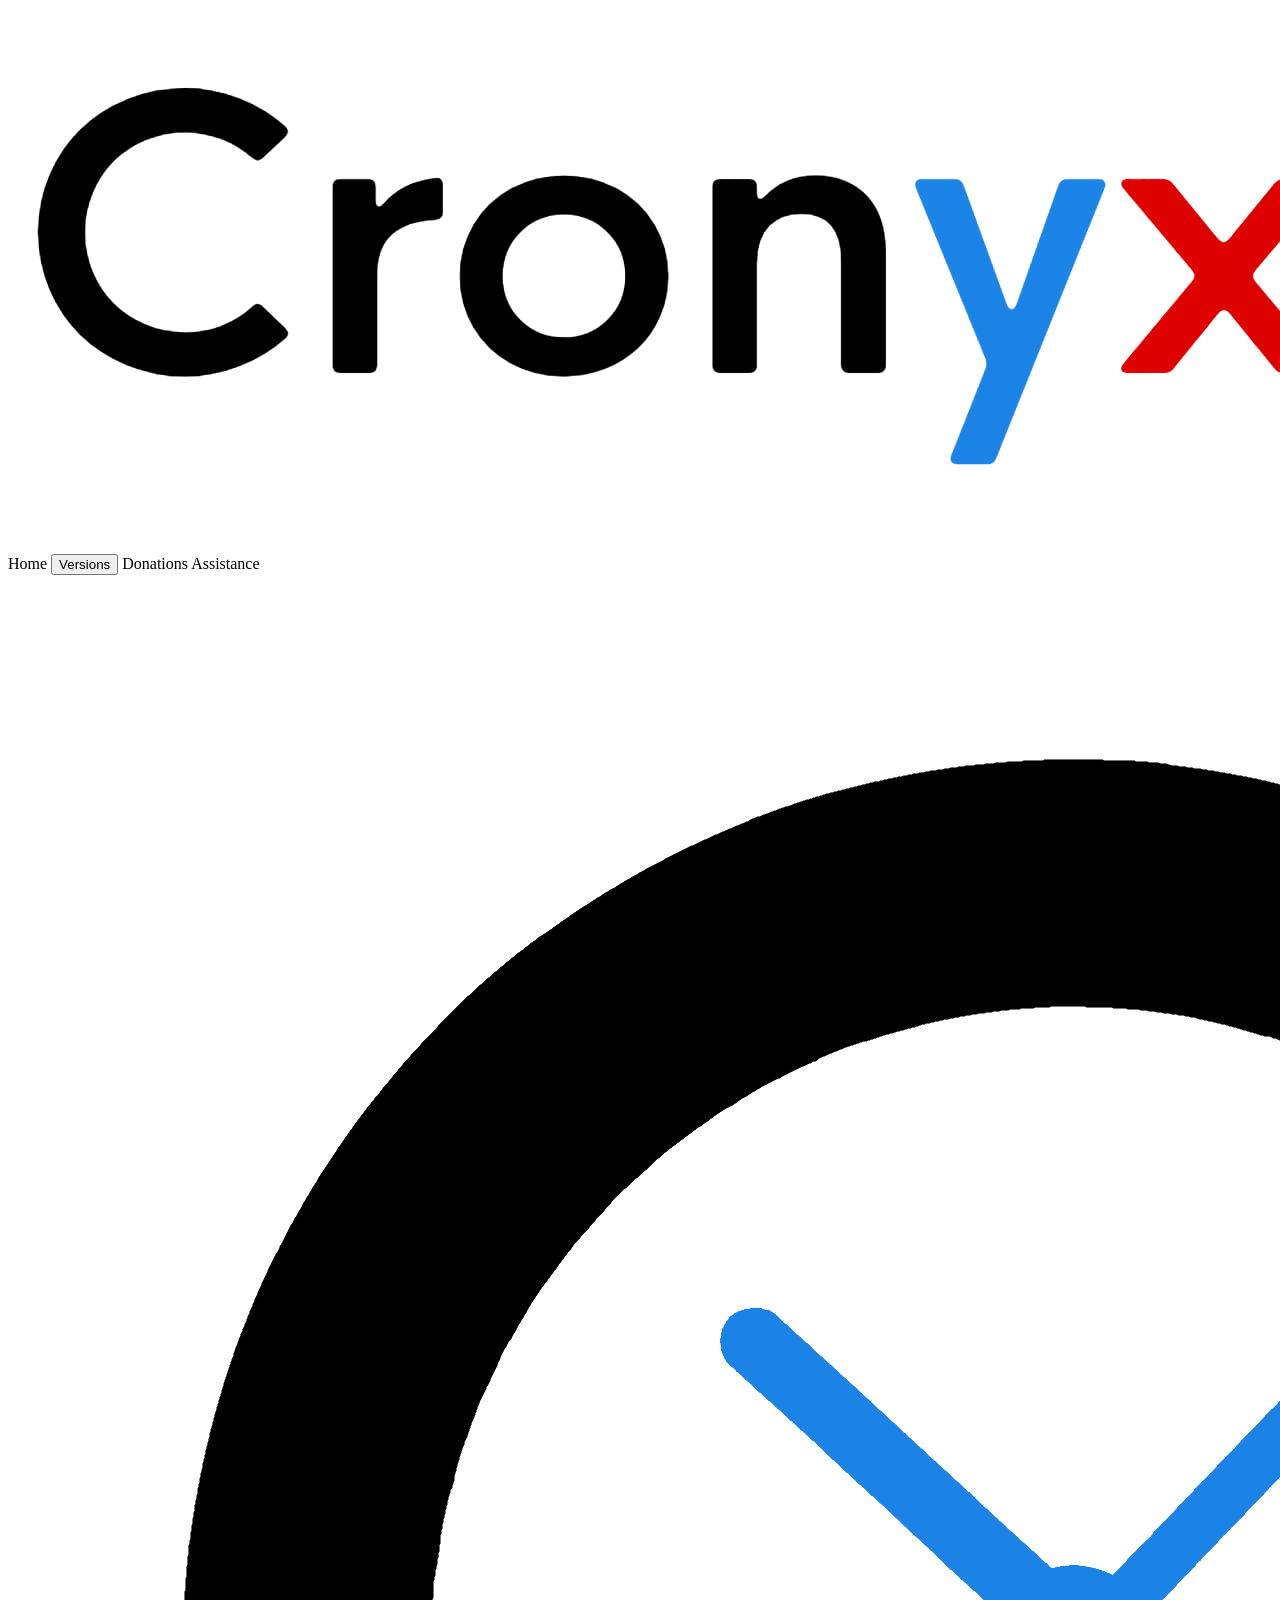
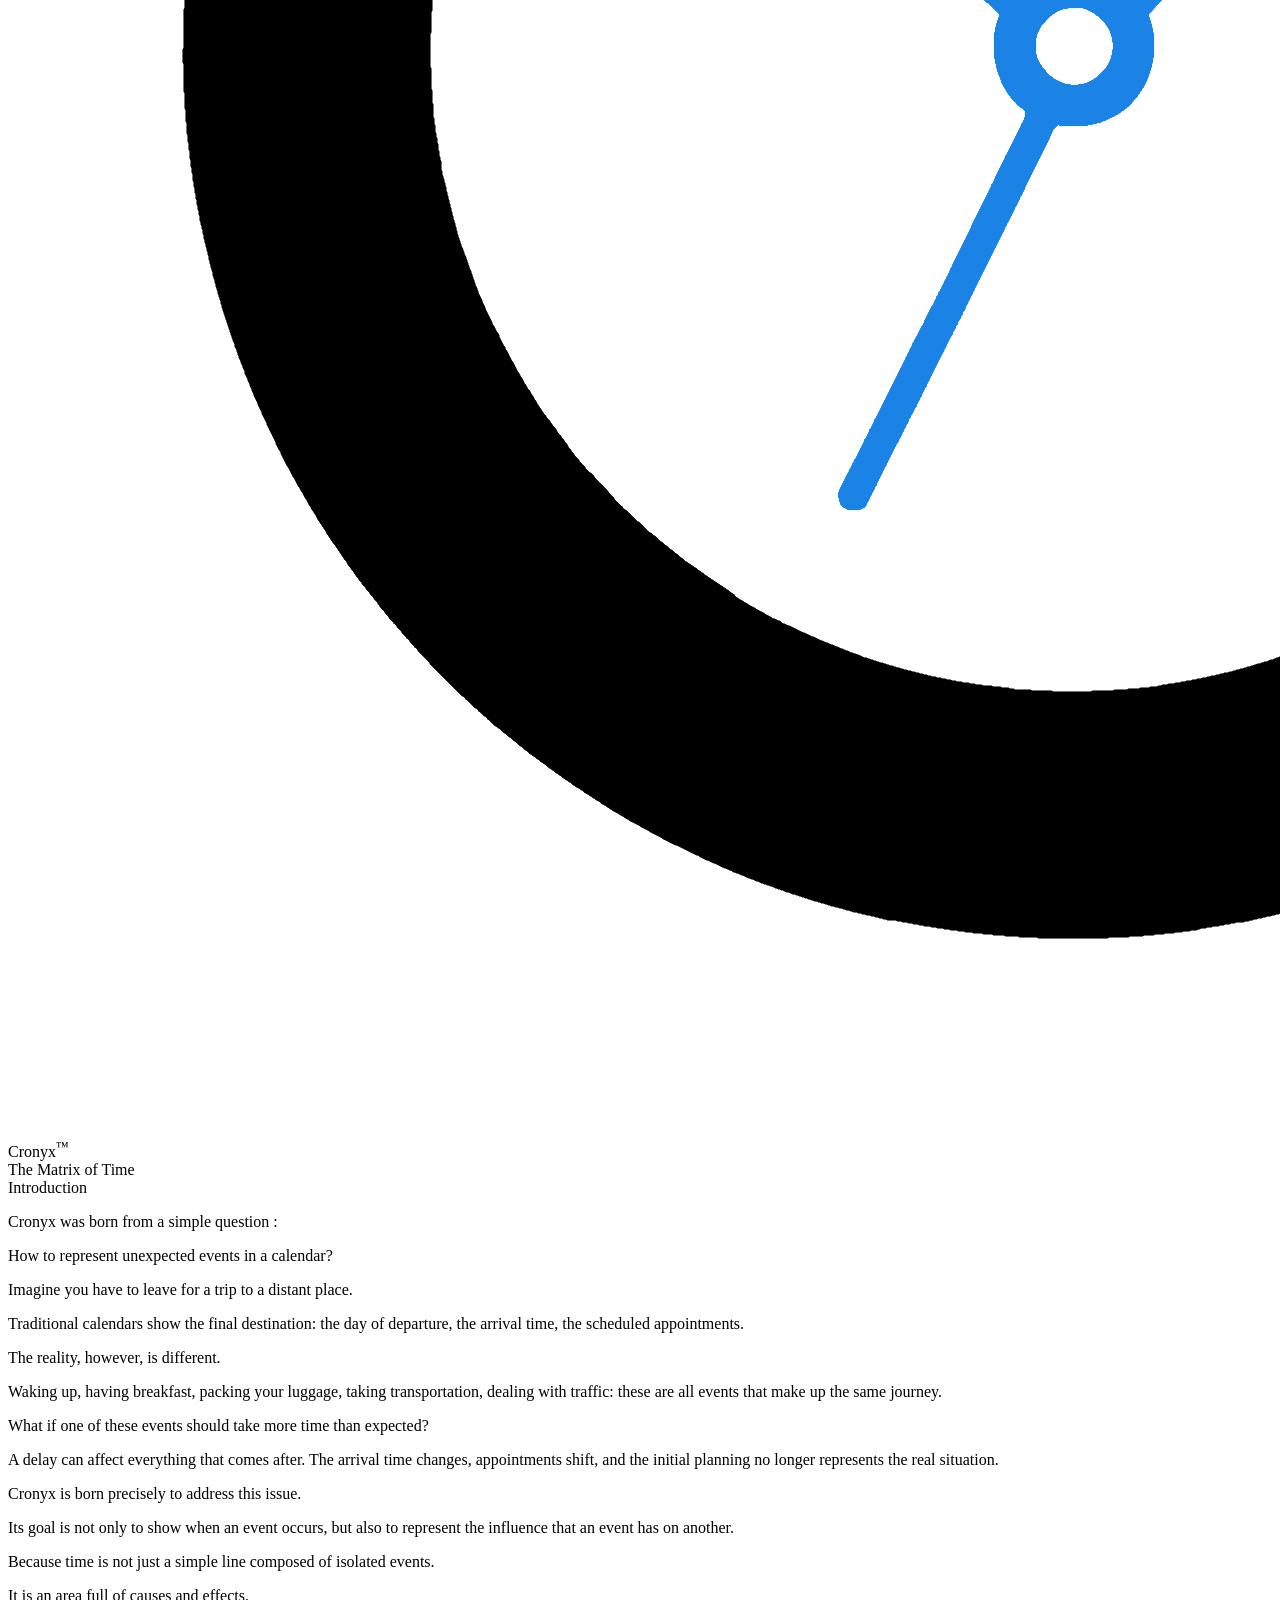
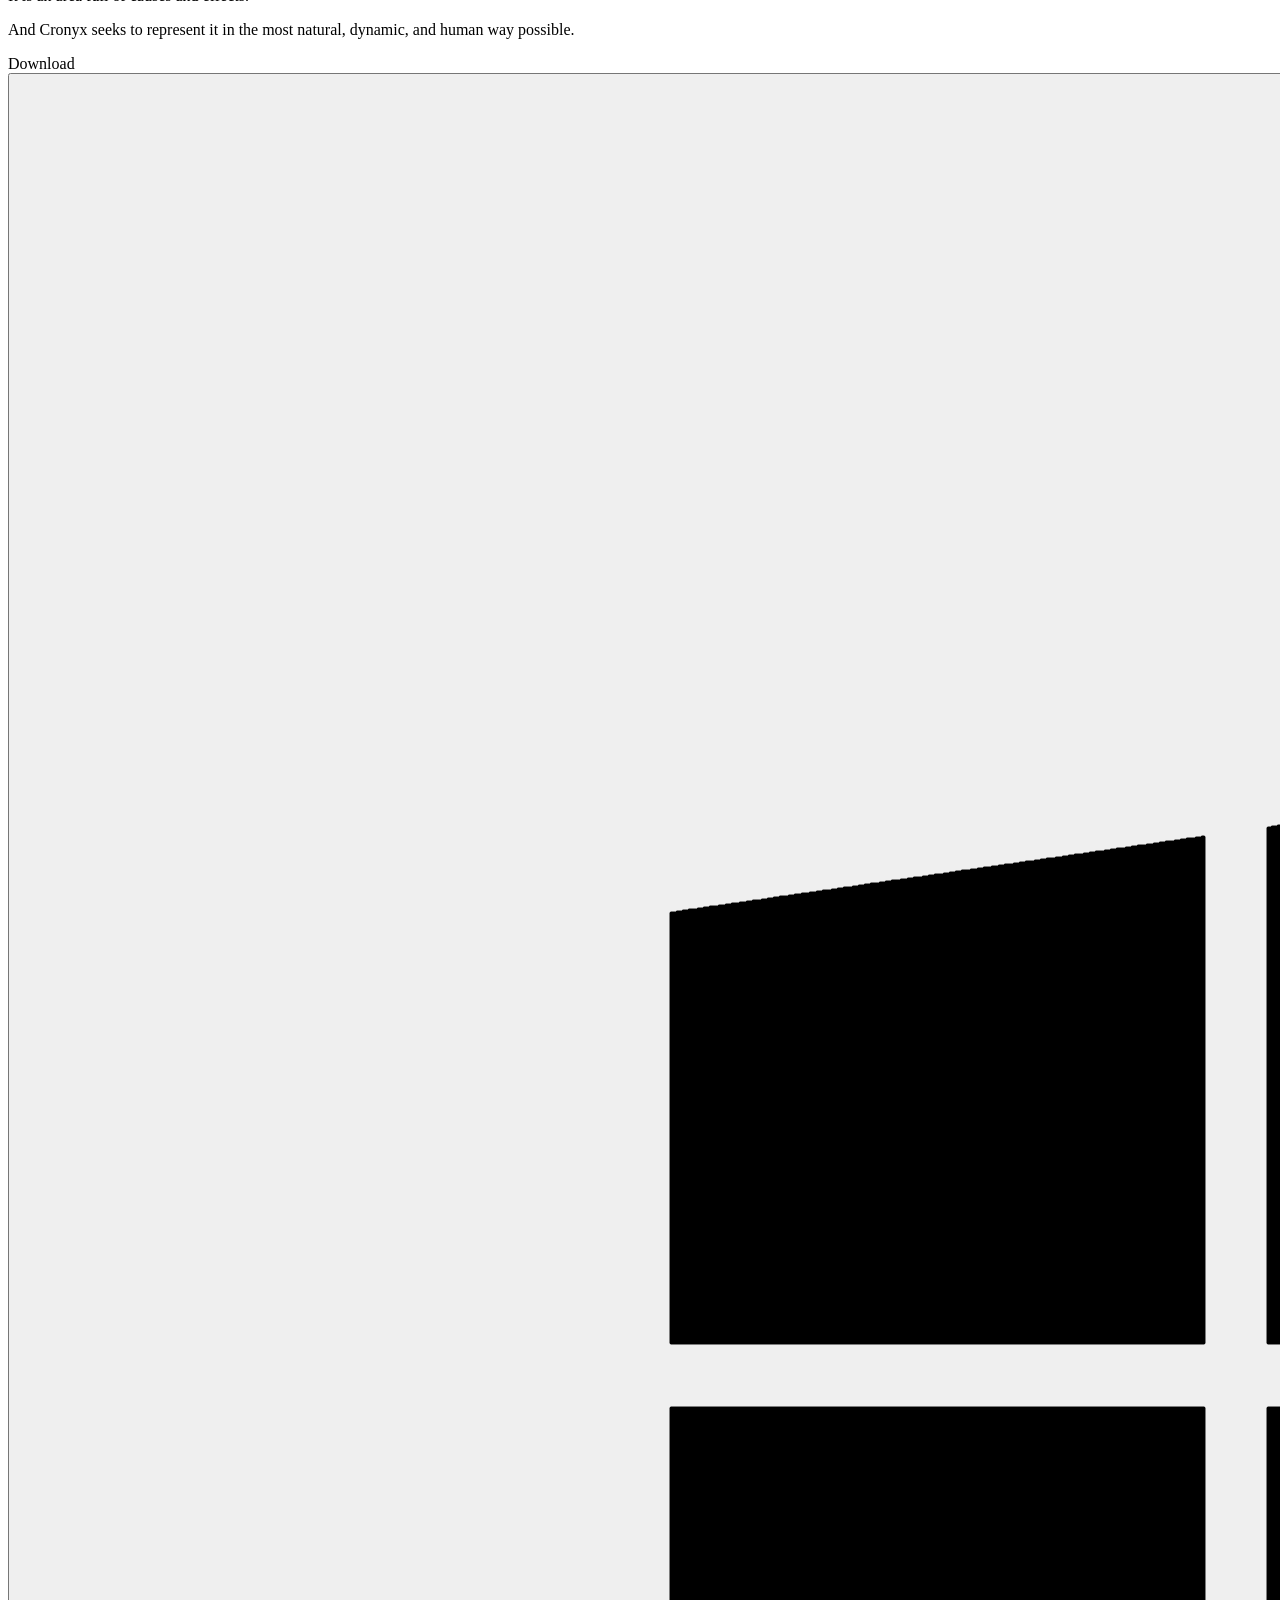
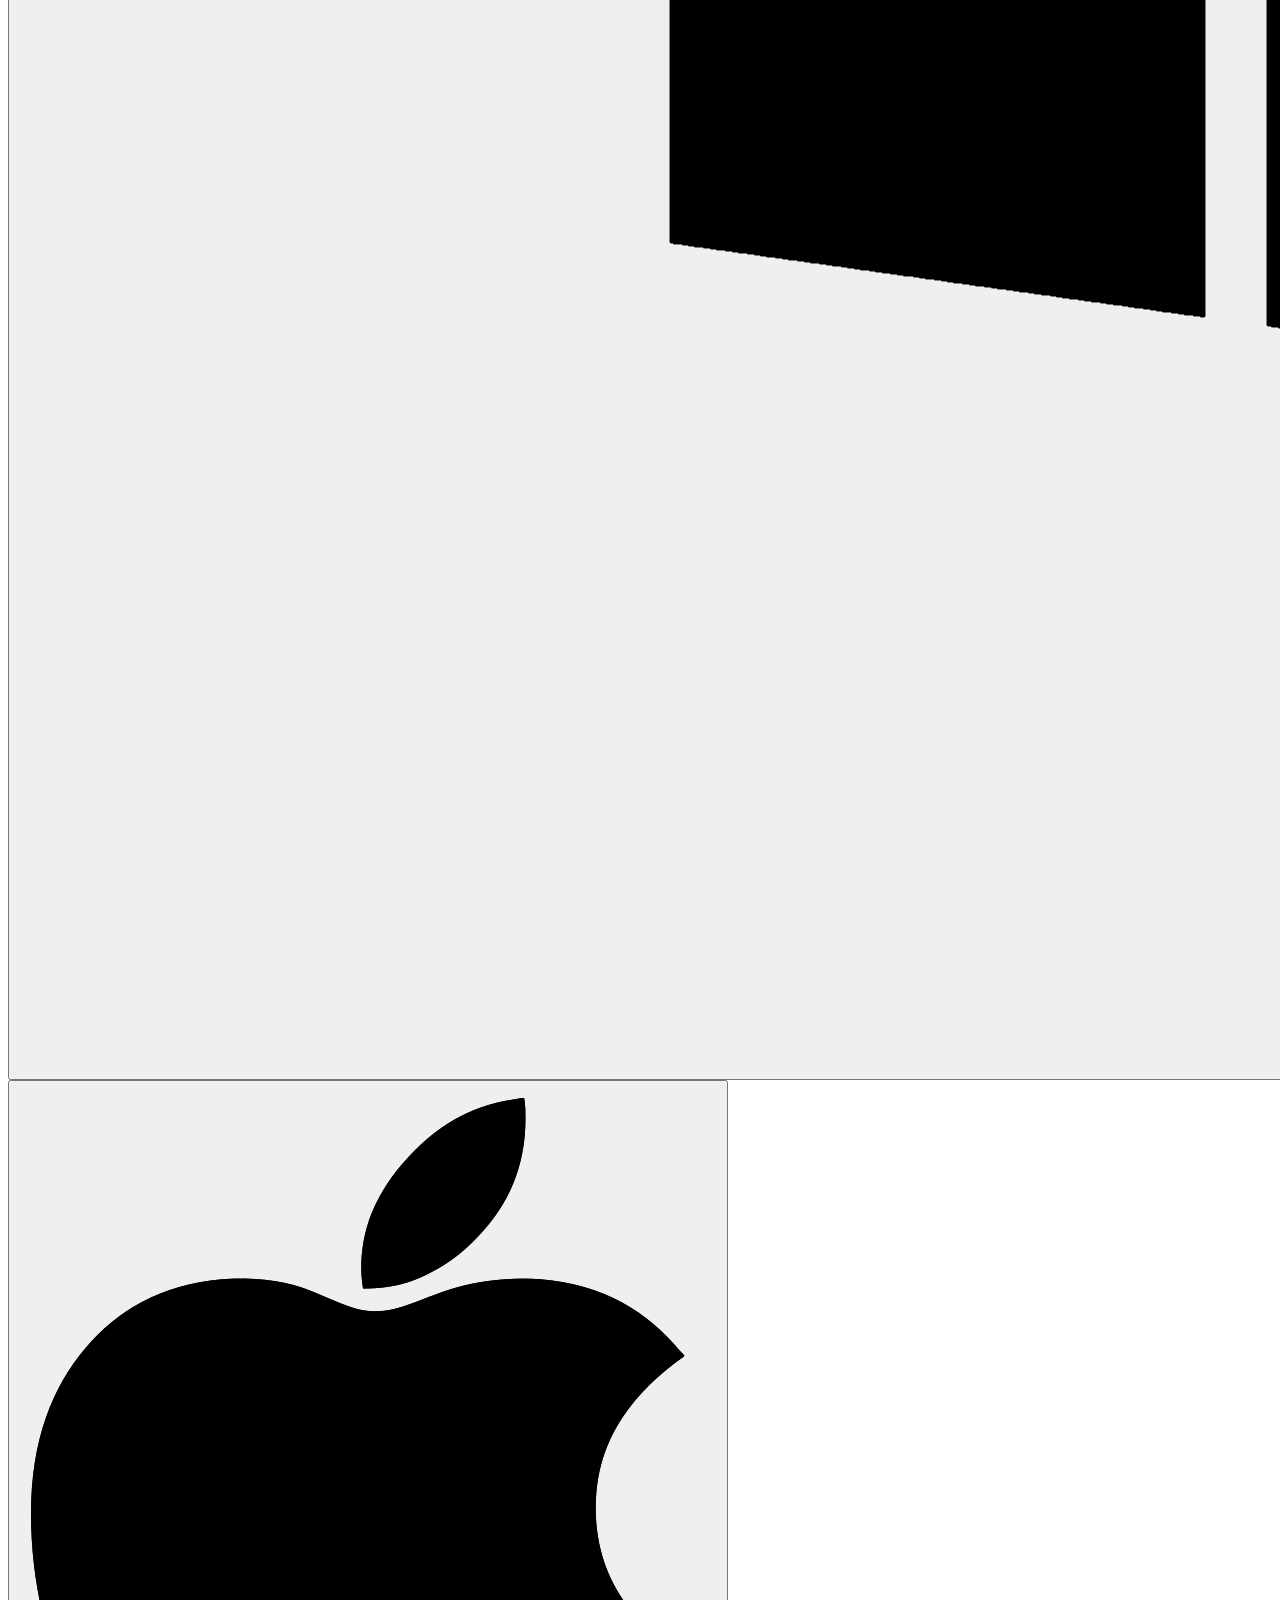
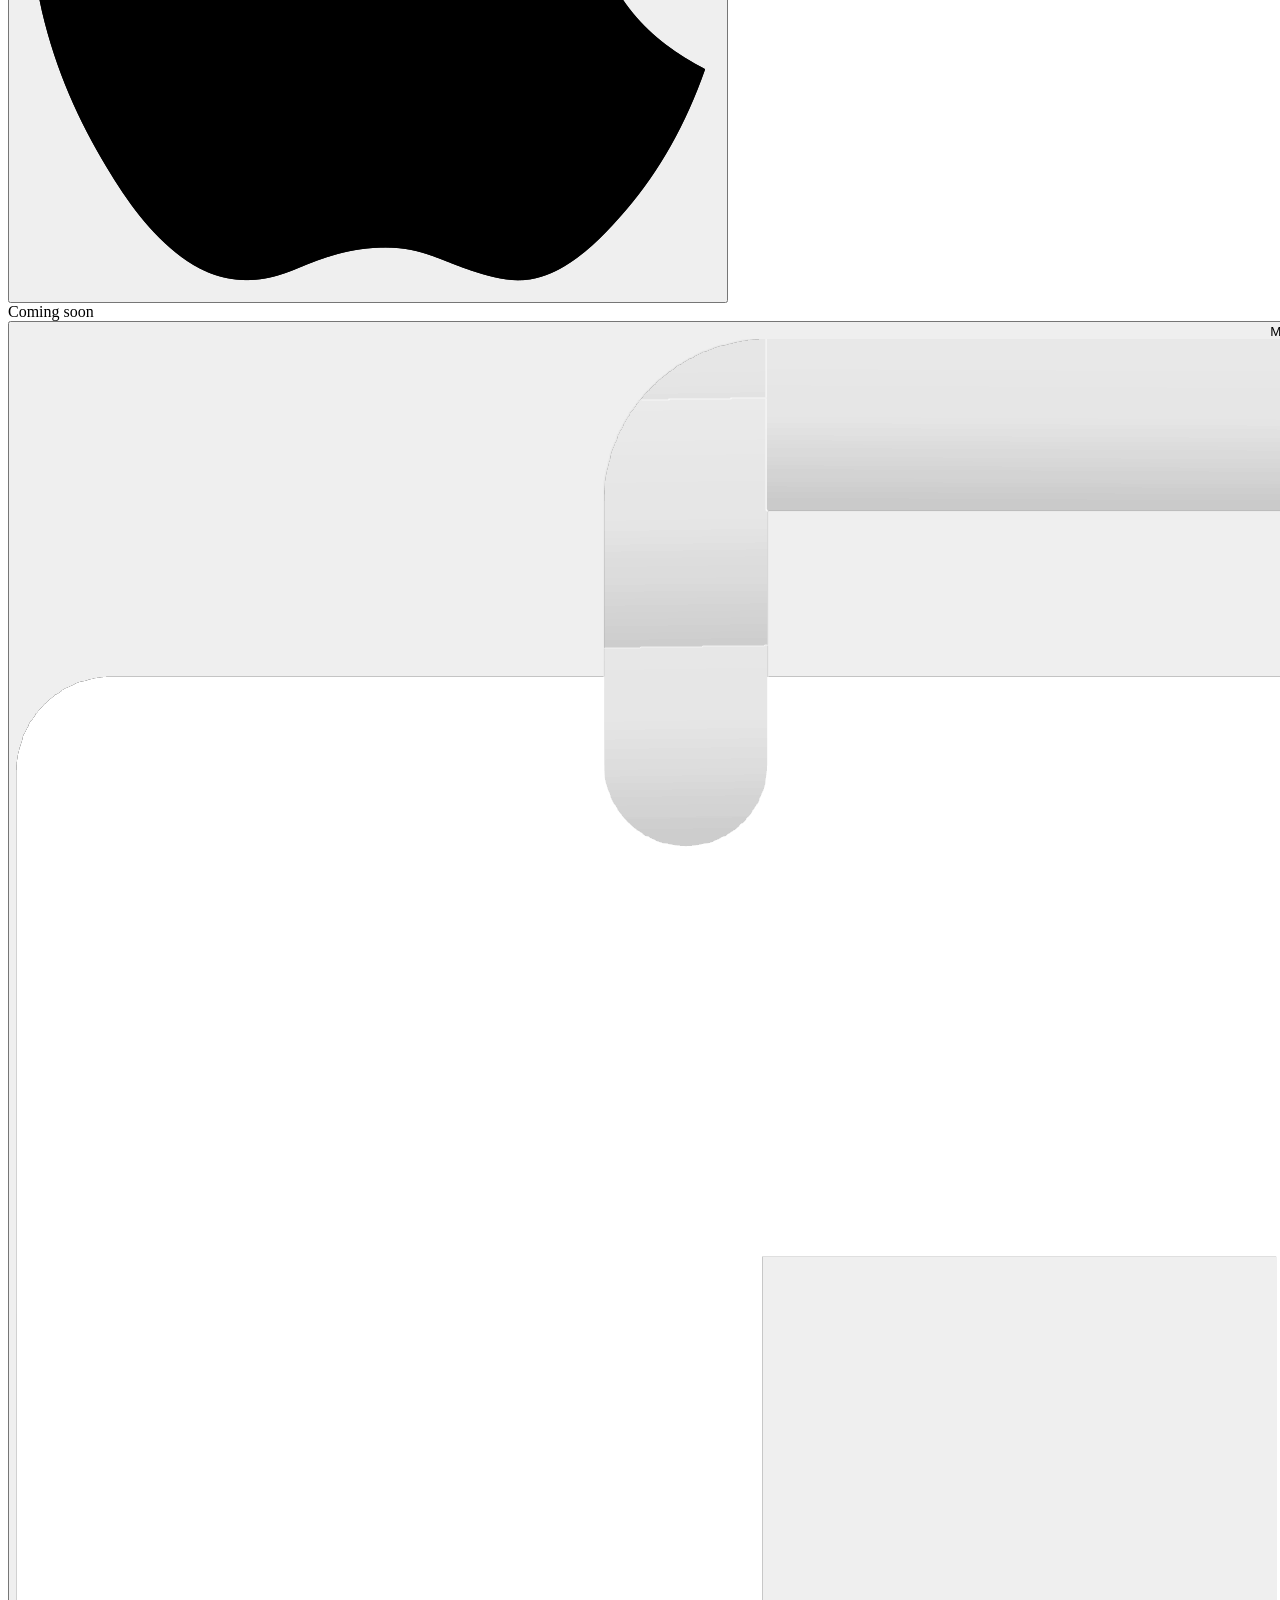
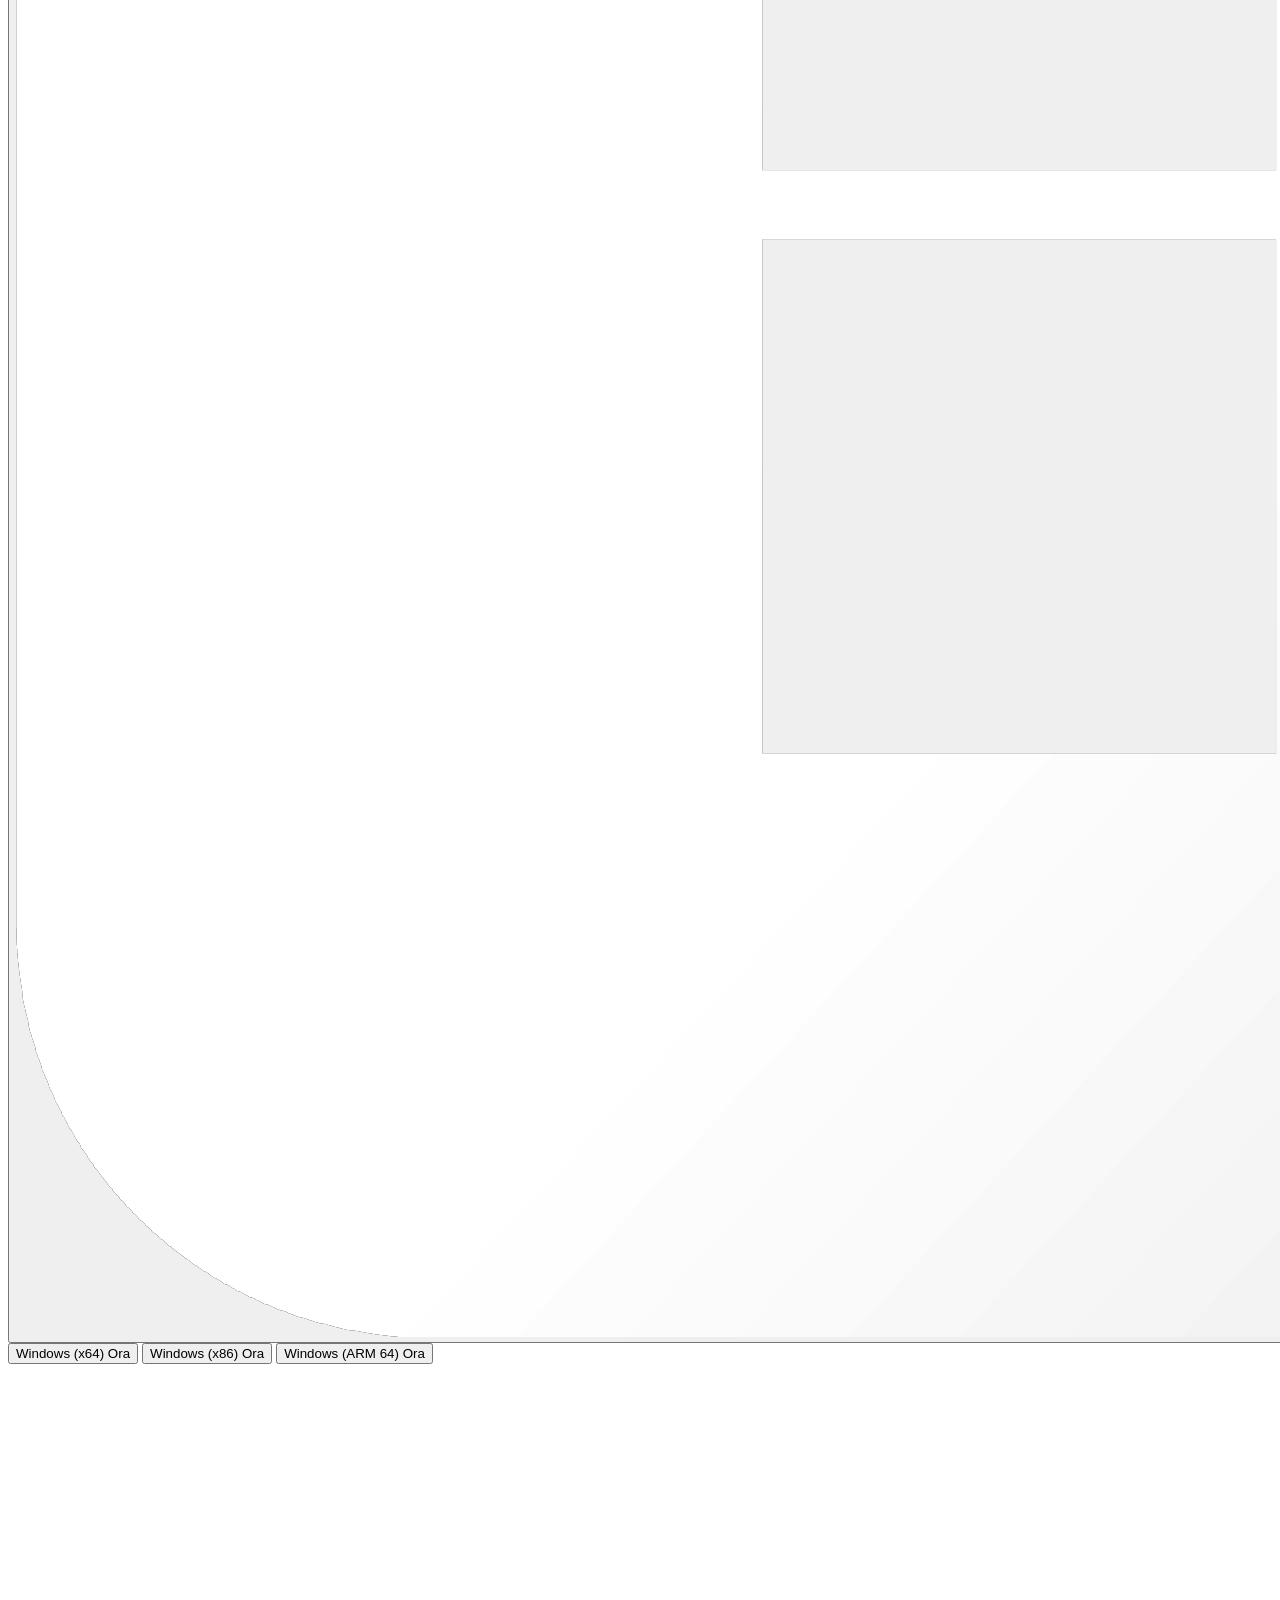
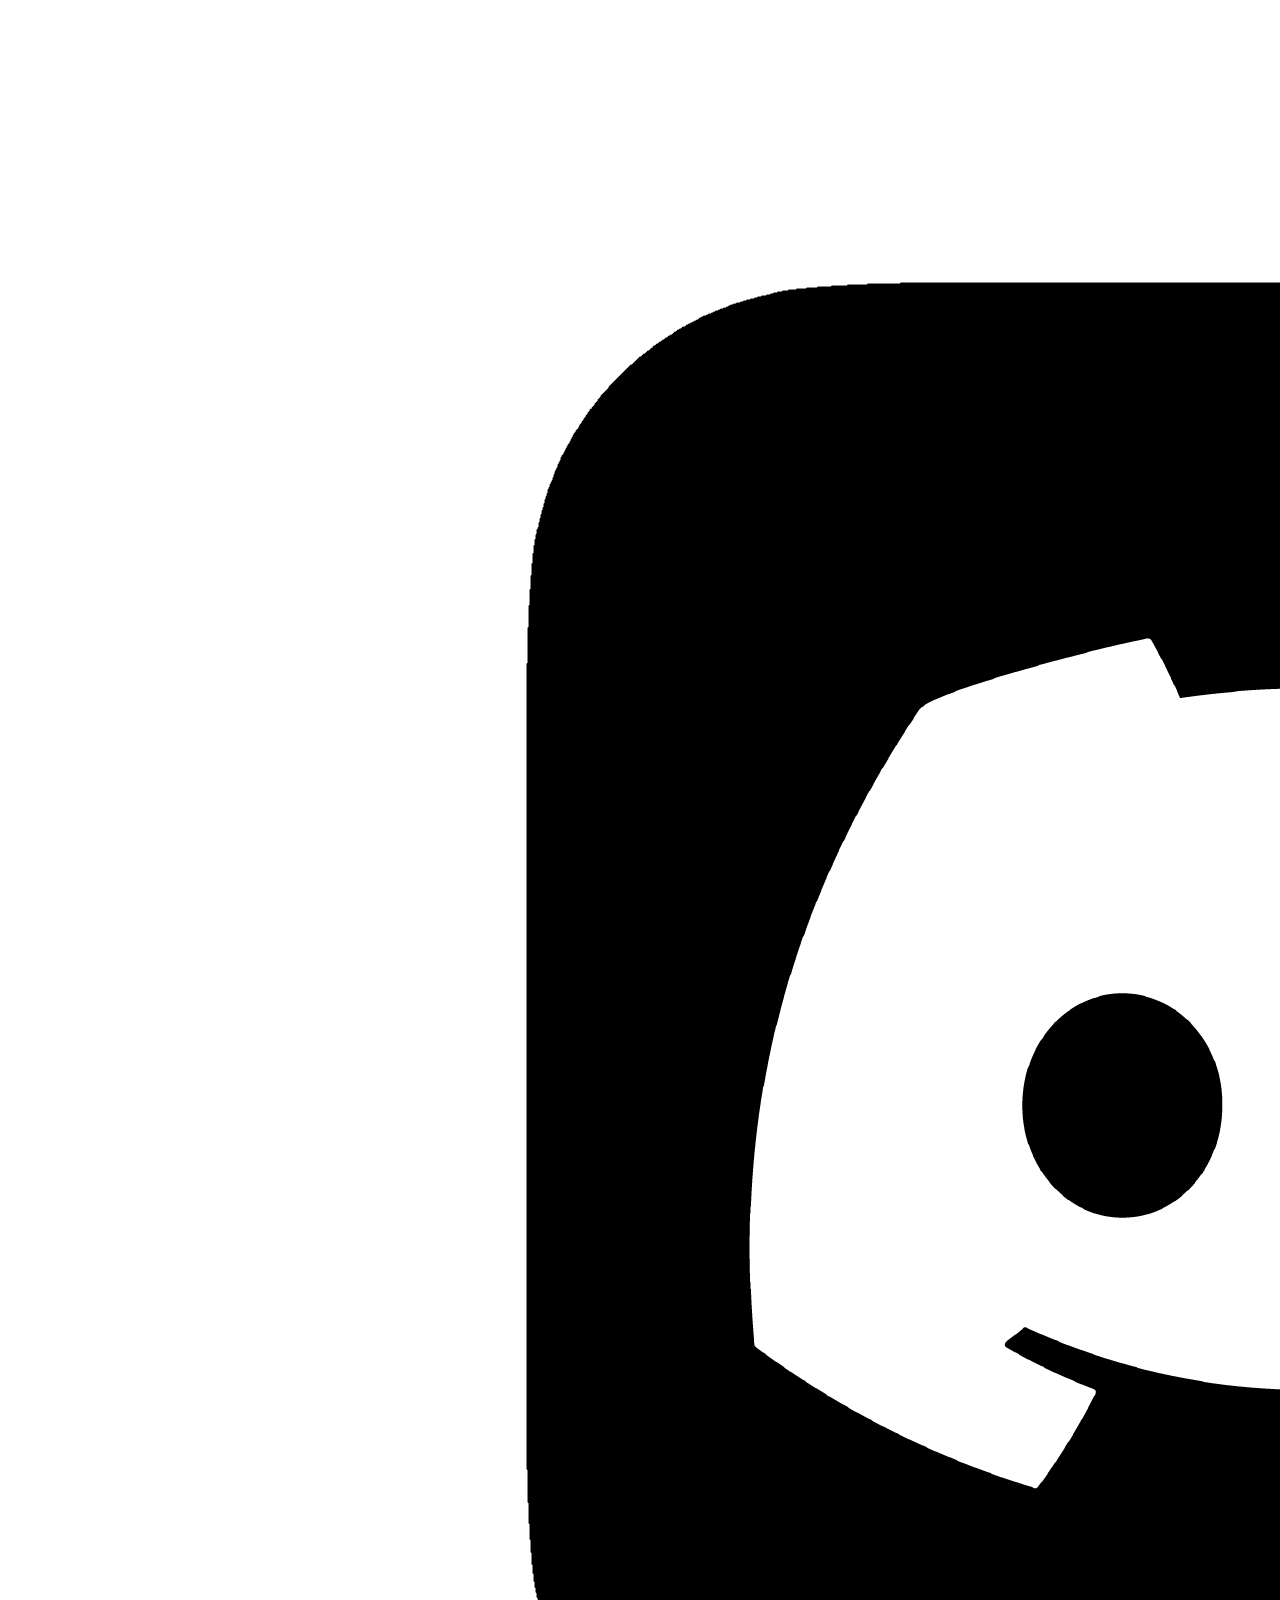
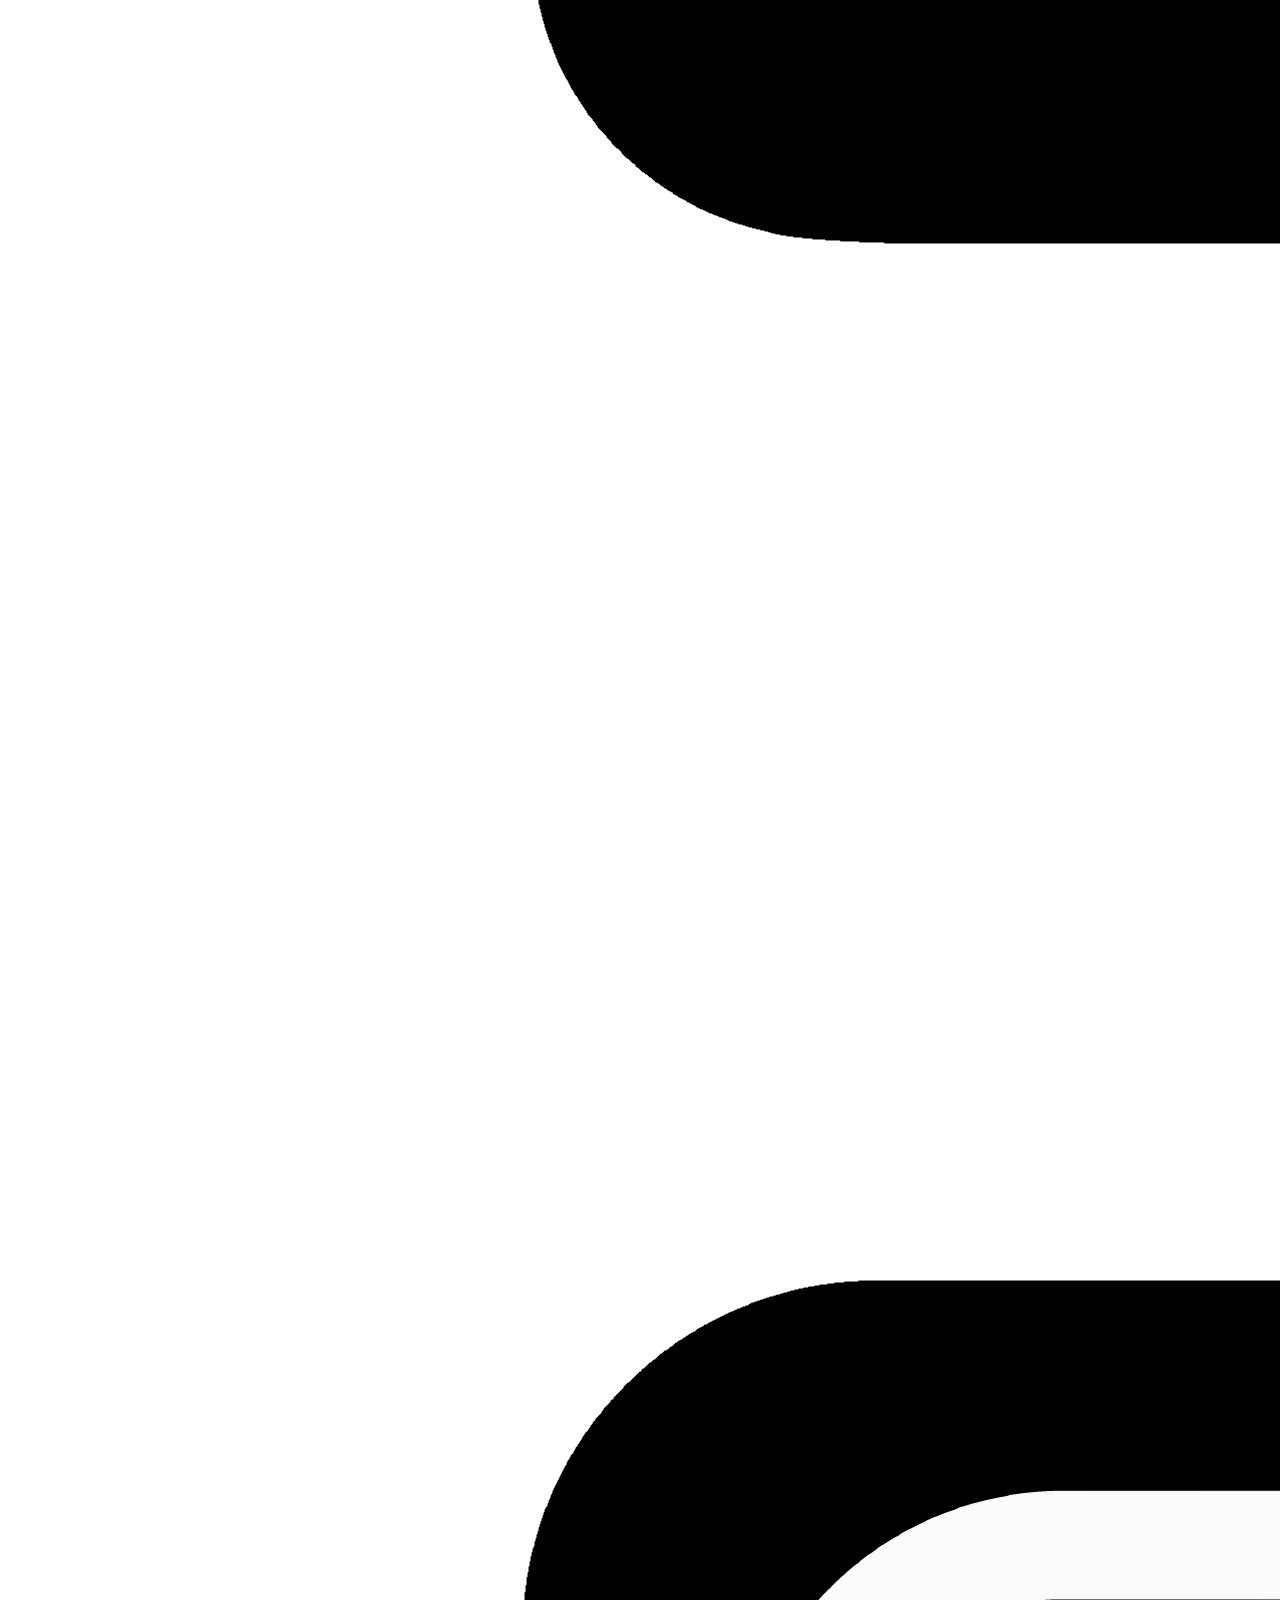
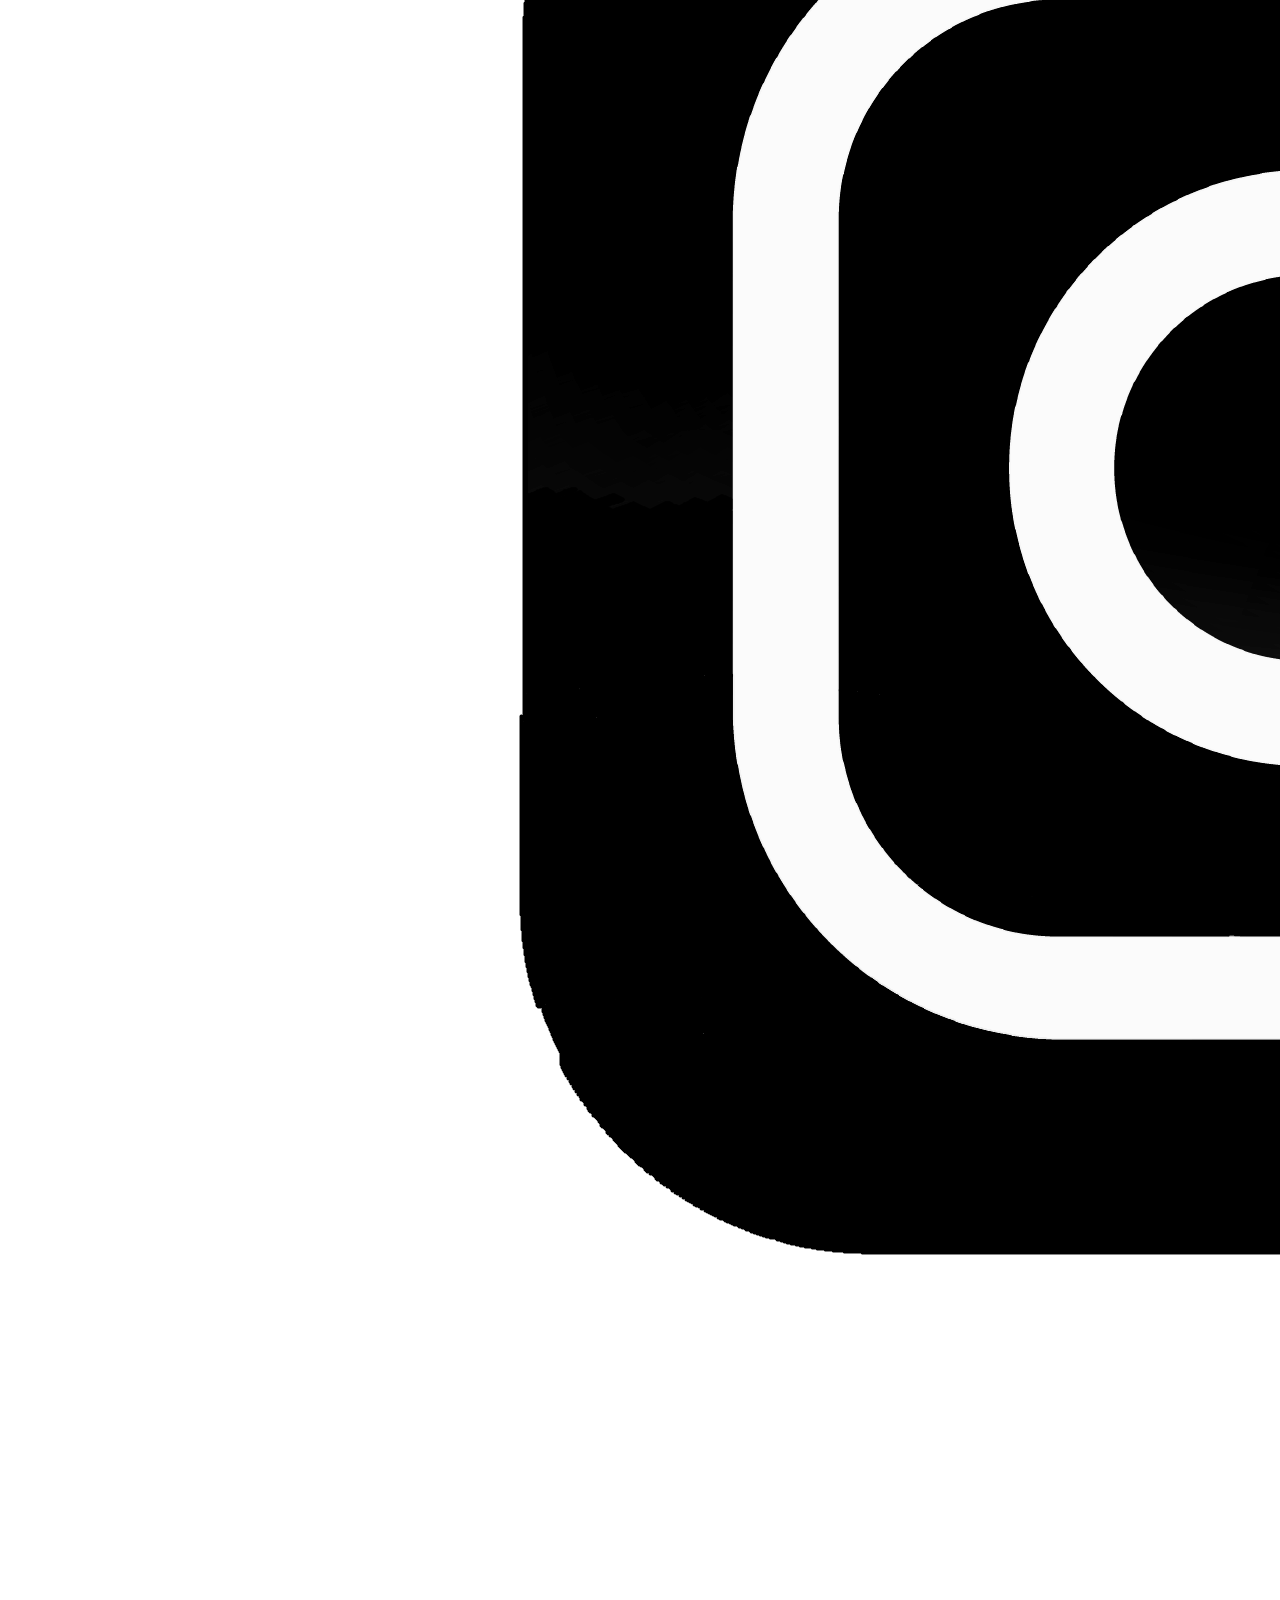
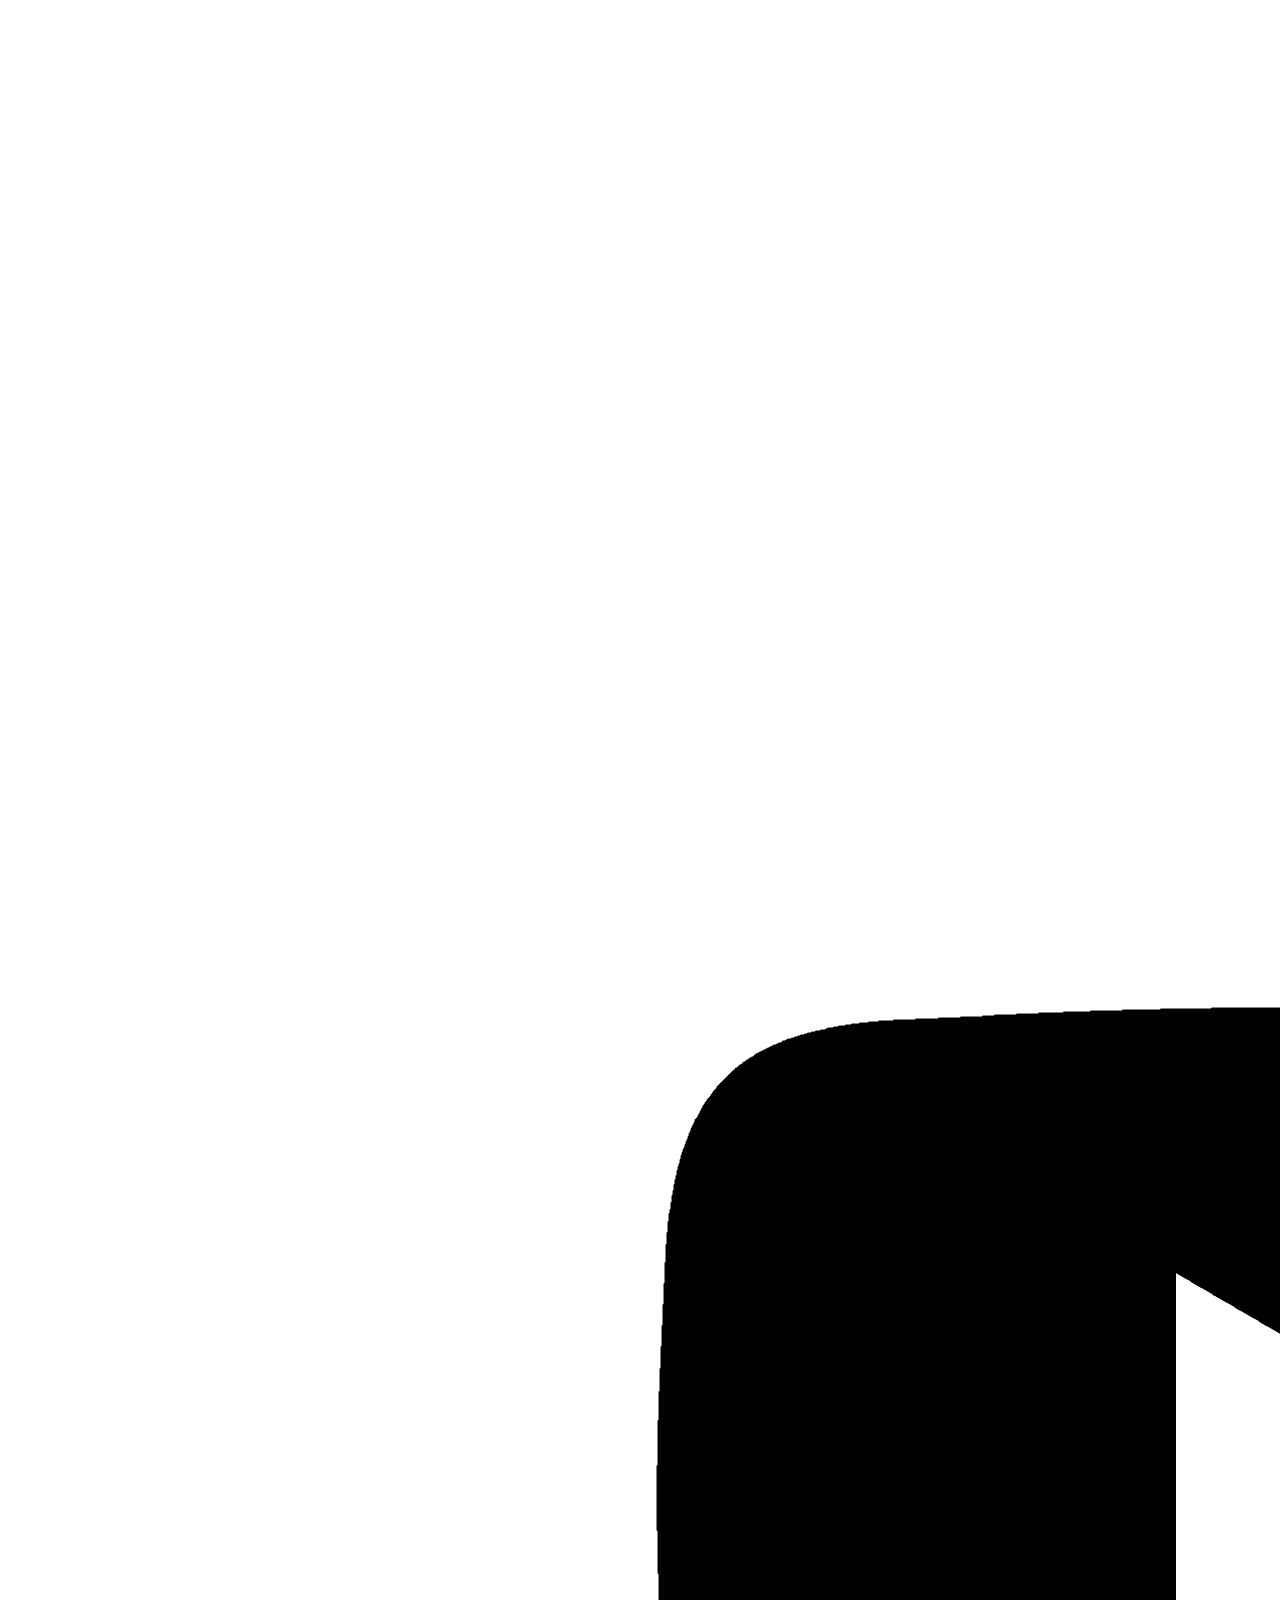
==== pages/versions.html @ 20af0a8f "13/07/26" ====
<!DOCTYPE html>
<html lang="en">
<head>
    <meta charset="UTF-8" />
    <meta name="viewport" content="width=device-width, initial-scale=1.0" />
    <title>Cronyx</title>
    <link rel="stylesheet" href="pages/style.css" />
</head>
<body>
    <!-- IMMAGINE FISSA -->
    <div class="header">
        <img src="../images/Cronyx_Logotype.png" alt="Cronyx Logotype" class="header-img" />
    </div>

    <!-- QUADRATI FISSI -->
    <div class="black-square"></div>
    <div class="red-square"></div>
    <div class="white-square"></div>
    <div class="blue-square"></div>

    <!-- CONTENITORE FISSO PER IL CONTENUTO -->
    <div class="content-wrapper">
        <div class="nav-bar">
            <span class="nav-home">Home</span>
            <button class="nav-versions">Versions</button>
            <span class="nav-donations">Donations</span>
            <span class="nav-assistance">Assistance</span>
        </div>

        <div class="main-content">
            <img src="../images/Cronyx_Logo_Trasparent.png" alt="Cronyx Logo" class="logo-img" />
            <div class="text-group">
                <div class="logo">
                    Cron<span class="letter-y">y</span><span class="letter-x">x</span><sup class="tm">™</sup>
                </div>
                <div class="subtitle">The Matrix of Time</div>
            </div>
        </div>

        <div class="coming">
            <div class="coming-intro">Introduction</div>
            <div class="coming-body">
                <p class="first">Cronyx was born from a simple question :</p>
                <p class="second">How to represent unexpected events in a calendar?</p>
                <p class="third">Imagine you have to leave for a trip to a distant place.</p>
                <p class="fourth">Traditional calendars show the final destination: the day of departure, the arrival time, the scheduled appointments.</p>
                <p class="fifth">The reality, however, is different.</p>
                <p class="sixth">Waking up, having breakfast, packing your luggage, taking transportation, dealing with traffic: these are all events that make up the same journey.</p>
                <p class="seventh">What if one of these events should take more time than expected?</p>
                <p class="eighth">A delay can affect everything that comes after. The arrival time changes, appointments shift, and the initial planning no longer represents the real situation.</p>
                <p class="ninth">Cronyx is born precisely to address this issue.</p>
                <p class="tenth">Its goal is not only to show when an event occurs, but also to represent the influence that an event has on another.</p>
                <p class="eleventh">Because time is not just a simple line composed of isolated events.</p>
                <p class="twelfth">It is an area full of causes and effects.</p>
                <p class="thirteenth">And Cronyx seeks to represent it in the most natural, dynamic, and human way possible.</p>
            </div>
        </div>

        <div class="download">
            <div class="download-intro">Download</div>
            <div class="download-body">
                 <div class="windows-logo-wrapper">
                    <button class="logo-btn windows-btn">
                        <img src="../images/Windows_Logo.png" alt="Windows Logo" class="windows-logo"/>
                    </button>
                    <button class="logo-btn apple-btn">
                        <img src="../images/Apple_Logo.png" alt="Apple Logo" class="apple-logo"/>
                    </button>
                 </div>
                 <!-- CONTENITORE PER I PULSANTI DI DOWNLOAD -->
                <div class="download-buttons">
                    <div class="coming_soon-message">Coming soon</div>
                    <button class="download-btn btn-store">
                        <div class="btn-content">
                            <span class="btn-main-text">Microsoft Store</span>
                            <img src="../images/MS_Logo.png" alt="MS Logo" class="ms-logo"/>
                        </div>
                    </button>
                    <button class="download-btn btn-x64">
                        <span class="btn-main-text">Windows (x64)</span>
                        <span class="btn-sub-text">Ora</span>
                    </button>
                    <button class="download-btn btn-x86">
                        <span class="btn-main-text">Windows (x86)</span>
                        <span class="btn-sub-text">Ora</span>
                    </button>
                    <button class="download-btn btn-arm64">
                        <span class="btn-main-text">Windows (ARM 64)</span>
                        <span class="btn-sub-text">Ora</span>
                    </button>
                </div>
            </div>
        </div>

        <!-- SOCIAL LOGOS -->
        <div class="social-wrapper">
            <img src="../images/Discord_Logo.png" alt="Discord Logo" class="social-logo discord-logo"/>
            <img src="../images/Instagram_Logo.png" alt="Instagram Logo" class="social-logo instagram-logo"/>
            <img src="../images/YT_Logo.png" alt="YouTube Logo" class="social-logo yt-logo"/>
        </div>

        <!-- COPYRIGHT IN FONDO ALLA PAGINA -->
        <div class="year">© 2025 Cronyx. All rights reserved.</div>
    </div>

    <script src="pages/script.js"></script>
</body>
</html>
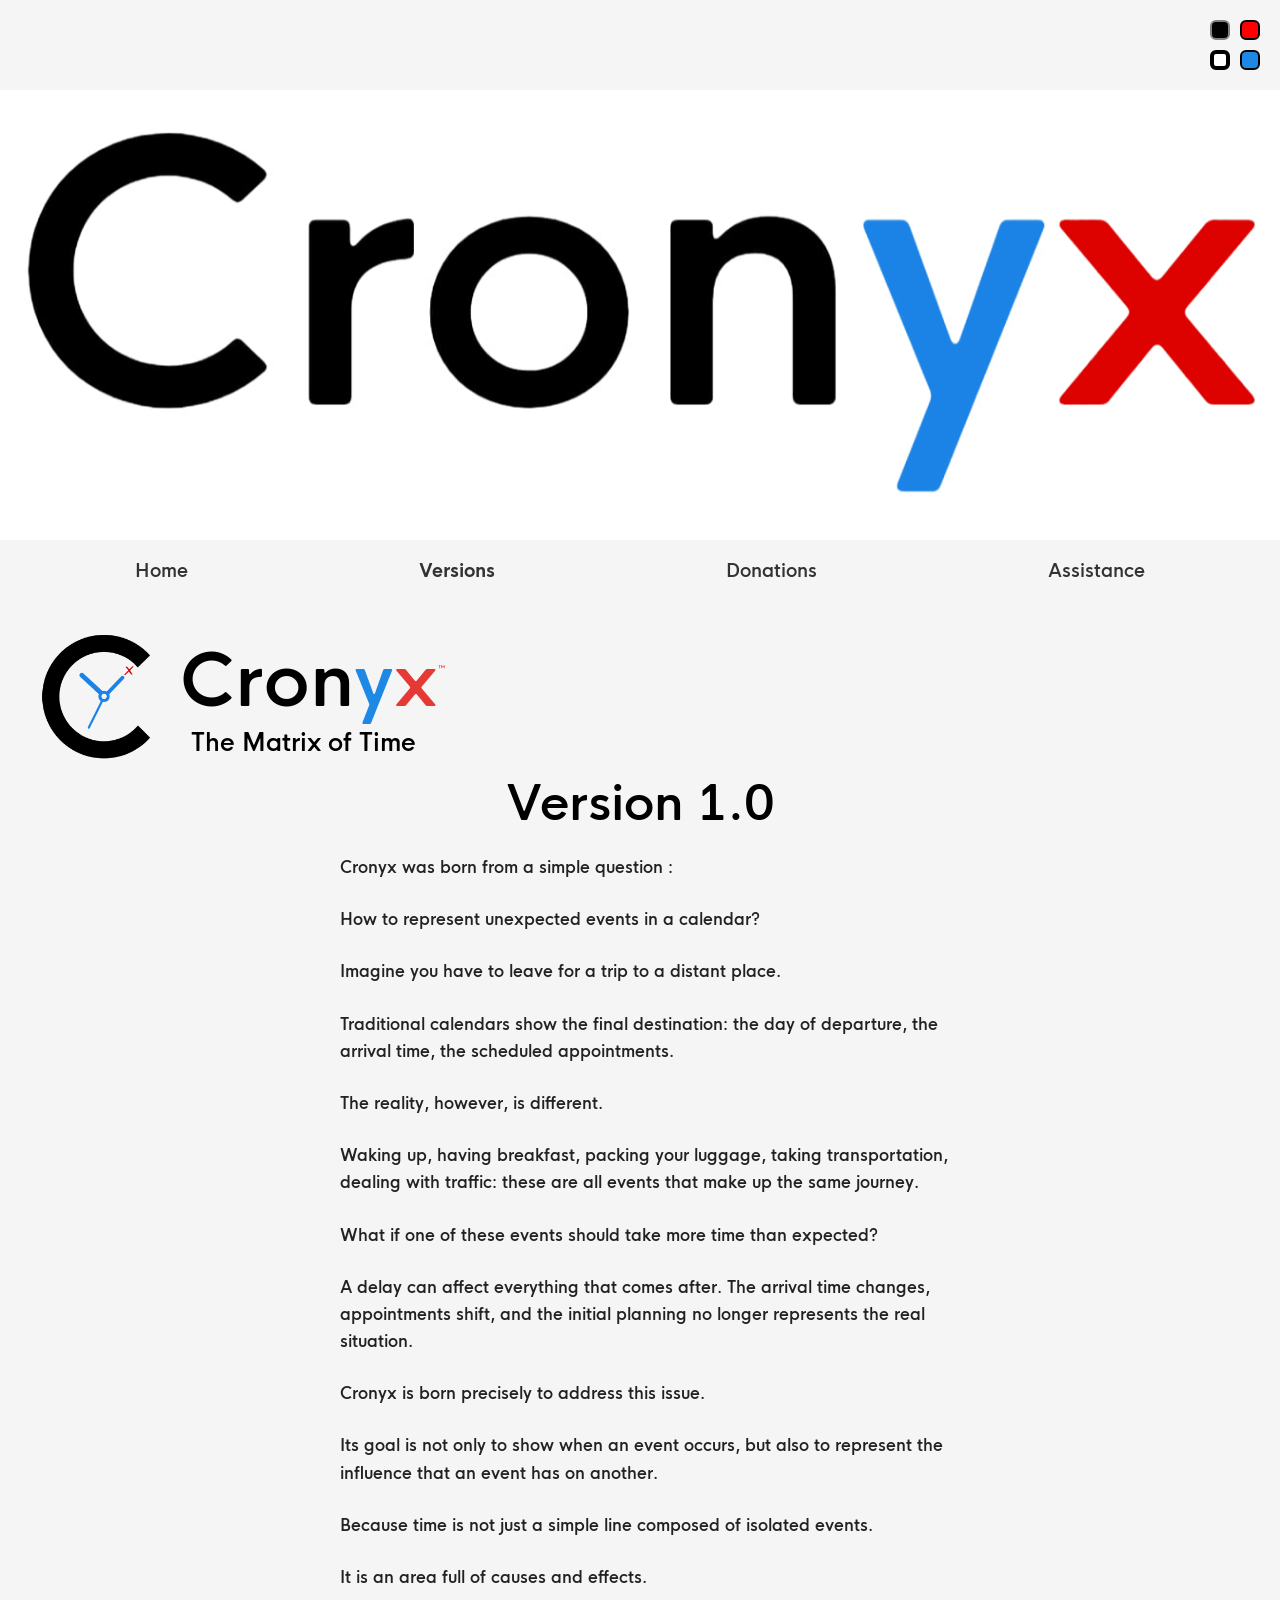
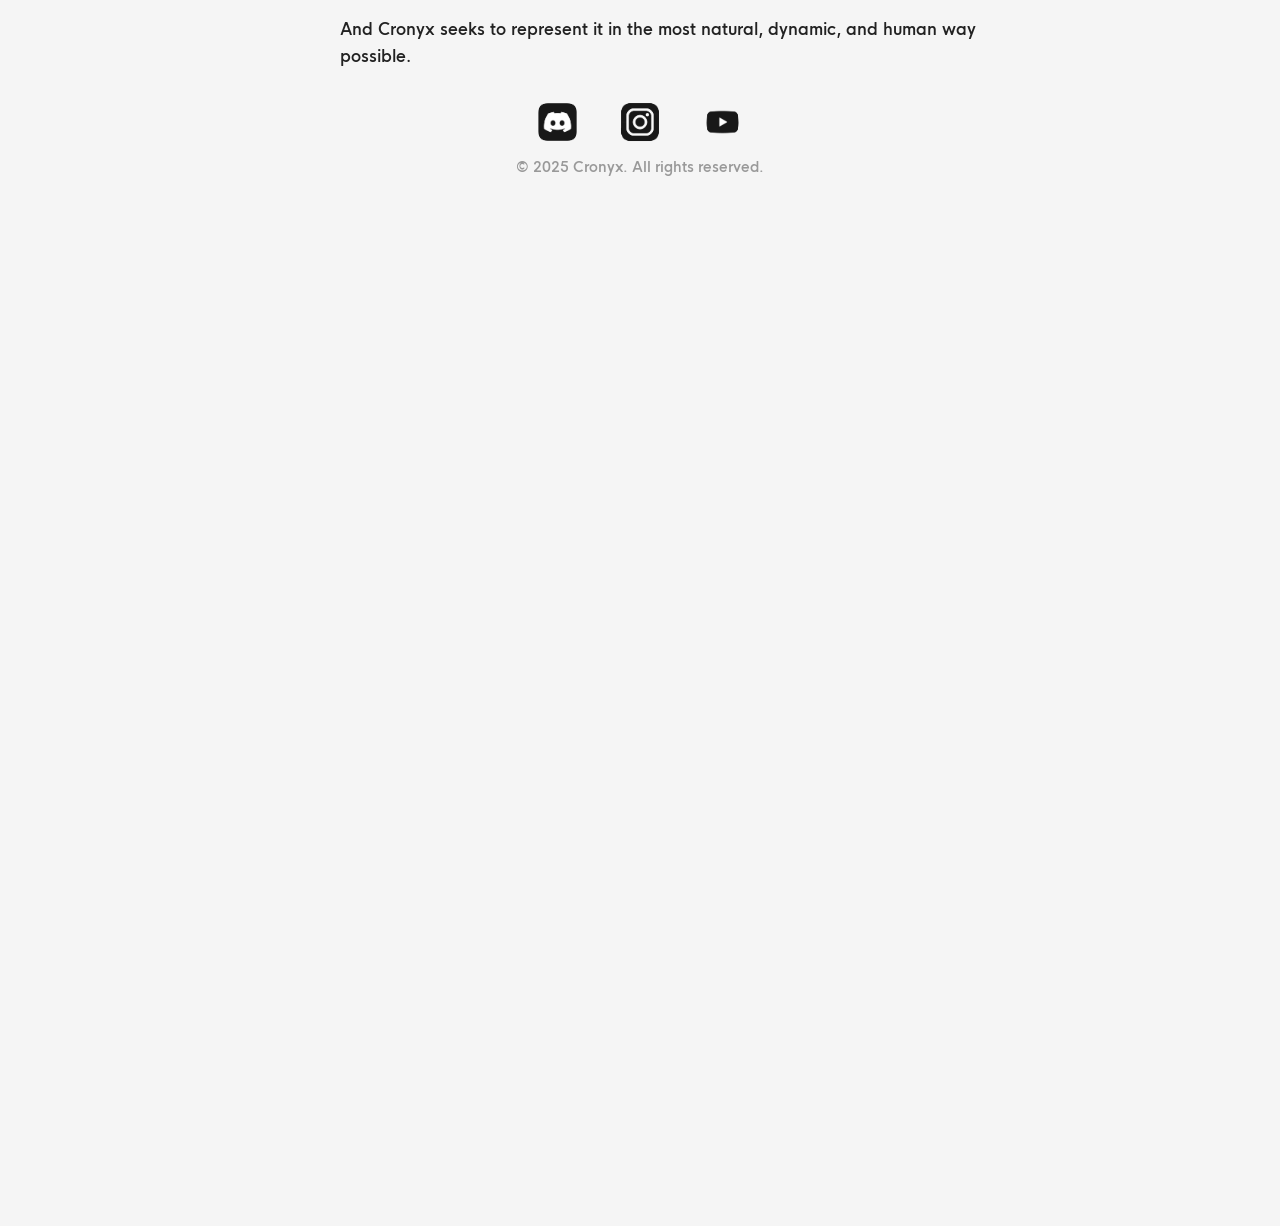
==== commit f658ffa8: "14/07/26 (2)" ====
--- a/pages/versions.html
+++ b/pages/versions.html
@@ -4,12 +4,13 @@
     <meta charset="UTF-8" />
     <meta name="viewport" content="width=device-width, initial-scale=1.0" />
     <title>Cronyx</title>
-    <link rel="stylesheet" href="pages/style.css" />
+    <link rel="stylesheet" href="/style.css"/>
+    <link rel="stylesheet" href="versions-style.css"/>
 </head>
 <body>
     <!-- IMMAGINE FISSA -->
     <div class="header">
-        <img src="../images/Cronyx_Logotype.png" alt="Cronyx Logotype" class="header-img" />
+        <img src="/images/Cronyx_Logotype.png" alt="Cronyx Logotype" class="header-img" />
     </div>
 
     <!-- QUADRATI FISSI -->
@@ -21,14 +22,14 @@
     <!-- CONTENITORE FISSO PER IL CONTENUTO -->
     <div class="content-wrapper">
         <div class="nav-bar">
-            <span class="nav-home">Home</span>
-            <button class="nav-versions">Versions</button>
+            <button class="nav-home">Home</button>
+            <span class="nav-versions">Versions</span>
             <span class="nav-donations">Donations</span>
             <span class="nav-assistance">Assistance</span>
         </div>
 
         <div class="main-content">
-            <img src="../images/Cronyx_Logo_Trasparent.png" alt="Cronyx Logo" class="logo-img" />
+            <img src="/images/Cronyx_Logo_Trasparent.png" alt="Cronyx Logo" class="logo-img" />
             <div class="text-group">
                 <div class="logo">
                     Cron<span class="letter-y">y</span><span class="letter-x">x</span><sup class="tm">™</sup>
@@ -38,7 +39,7 @@
         </div>
 
         <div class="coming">
-            <div class="coming-intro">Introduction</div>
+            <div class="coming-intro">Version 1.0</div>
             <div class="coming-body">
                 <p class="first">Cronyx was born from a simple question :</p>
                 <p class="second">How to represent unexpected events in a calendar?</p>
@@ -56,53 +57,17 @@
             </div>
         </div>
 
-        <div class="download">
-            <div class="download-intro">Download</div>
-            <div class="download-body">
-                 <div class="windows-logo-wrapper">
-                    <button class="logo-btn windows-btn">
-                        <img src="../images/Windows_Logo.png" alt="Windows Logo" class="windows-logo"/>
-                    </button>
-                    <button class="logo-btn apple-btn">
-                        <img src="../images/Apple_Logo.png" alt="Apple Logo" class="apple-logo"/>
-                    </button>
-                 </div>
-                 <!-- CONTENITORE PER I PULSANTI DI DOWNLOAD -->
-                <div class="download-buttons">
-                    <div class="coming_soon-message">Coming soon</div>
-                    <button class="download-btn btn-store">
-                        <div class="btn-content">
-                            <span class="btn-main-text">Microsoft Store</span>
-                            <img src="../images/MS_Logo.png" alt="MS Logo" class="ms-logo"/>
-                        </div>
-                    </button>
-                    <button class="download-btn btn-x64">
-                        <span class="btn-main-text">Windows (x64)</span>
-                        <span class="btn-sub-text">Ora</span>
-                    </button>
-                    <button class="download-btn btn-x86">
-                        <span class="btn-main-text">Windows (x86)</span>
-                        <span class="btn-sub-text">Ora</span>
-                    </button>
-                    <button class="download-btn btn-arm64">
-                        <span class="btn-main-text">Windows (ARM 64)</span>
-                        <span class="btn-sub-text">Ora</span>
-                    </button>
-                </div>
-            </div>
-        </div>
-
         <!-- SOCIAL LOGOS -->
         <div class="social-wrapper">
-            <img src="../images/Discord_Logo.png" alt="Discord Logo" class="social-logo discord-logo"/>
-            <img src="../images/Instagram_Logo.png" alt="Instagram Logo" class="social-logo instagram-logo"/>
-            <img src="../images/YT_Logo.png" alt="YouTube Logo" class="social-logo yt-logo"/>
+            <img src="/images/Discord_Logo.png" alt="Discord Logo" class="social-logo discord-logo"/>
+            <img src="/images/Instagram_Logo.png" alt="Instagram Logo" class="social-logo instagram-logo"/>
+            <img src="/images/YT_Logo.png" alt="YouTube Logo" class="social-logo yt-logo"/>
         </div>
 
         <!-- COPYRIGHT IN FONDO ALLA PAGINA -->
         <div class="year">© 2025 Cronyx. All rights reserved.</div>
     </div>
 
-    <script src="pages/script.js"></script>
+    <script src="script.js"></script>
 </body>
 </html>
--- a/style.css
+++ b/style.css
@@ -0,0 +1,262 @@
+/* ============================================
+   CARICAMENTO FONT
+   ============================================ */
+@font-face {
+    font-family: 'HK Nova';
+    src: url('../fonts/hk-nova-semibold-r.ttf') format('truetype');
+    font-weight: 600;
+    font-style: normal;
+    font-display: swap;
+}
+
+@font-face {
+    font-family: 'HK Nova';
+    src: url('../fonts/hk-nova-bold-r.ttf') format('truetype');
+    font-weight: 700;
+    font-style: normal;
+    font-display: swap;
+}
+
+/* ============================================
+   RESET E IMPOSTAZIONI GENERALI
+   ============================================ */
+* {
+    margin: 0;
+    padding: 0;
+    box-sizing: border-box;
+}
+
+body {
+    font-family: 'HK Nova', 'Segoe UI', sans-serif;
+    font-weight: 600;
+    background-color: #F5F5F5;
+    color: #1a1a2e;
+    text-align: center;
+    padding: 0 20px;
+    margin: 0;
+    min-height: 100vh;
+    padding-bottom: 314vh;
+    overflow-x: hidden;
+    display: flex;
+    flex-direction: column;
+    align-items: center;
+}
+
+/* ============================================
+   QUADRATI FISSI (alto a destra)
+   ============================================ */
+.black-square,
+.red-square,
+.white-square,
+.blue-square {
+    position: fixed;
+    width: 20px;
+    height: 20px;
+    border-radius: 6px;
+    z-index: 100;
+    cursor: pointer;
+    transition: border-width 0.2s ease;
+}
+
+.black-square:hover,
+.red-square:hover,
+.white-square:hover,
+.blue-square:hover {
+    border-width: 3px;
+}
+
+.black-square.clicked,
+.red-square.clicked,
+.white-square.clicked,
+.blue-square.clicked {
+    border-width: 4px;
+}
+
+.black-square {
+    top: 20px;
+    right: 50px;
+    border: 2px solid gray;
+    background-color: black;
+}
+.red-square {
+    top: 20px;
+    right: 20px;
+    border: 2px solid black;
+    background-color: red;
+}
+.white-square {
+    top: 50px;
+    right: 50px;
+    border: 2px solid #000;
+    background-color: white;
+}
+.blue-square {
+    top: 50px;
+    right: 20px;
+    border: 2px solid #000;
+    background-color: #1e88e5;
+}
+
+/* ============================================
+   HEADER – IMMAGINE FISSA
+   ============================================ */
+.header {
+    position: fixed;
+    top: 90px;
+    left: 0;
+    right: 0;
+    width: 100%;
+    z-index: -10;
+}
+
+.header-img {
+    width: 100%;
+    height: 450px;
+    object-fit: cover;
+    display: block;
+    transition: height 0.05s linear, opacity 0.1s ease;
+}
+
+/* ============================================
+   CONTENITORE FISSO PER IL CONTENUTO
+   ============================================ */
+.content-wrapper {
+    position: fixed;
+    left: 0;
+    right: 0;
+    top: 110px;
+    display: flex;
+    flex-direction: column;
+    align-items: center;
+    justify-content: flex-start;
+    padding: 0 20px;
+    box-sizing: border-box;
+    z-index: 1;
+    transition: top 0.05s linear;
+}
+
+/* ============================================
+   NAV-BAR
+   ============================================ */
+.nav-bar {
+    display: flex;
+    justify-content: space-around;
+    width: 100%;
+    font-size: 18px;
+    font-weight: 600;
+    color: #333;
+    margin-bottom: 40px;
+}
+
+.nav-bar span {
+    cursor: default;
+    transition: color 0.2s;
+}
+
+/* ============================================
+   MAIN CONTENT (logo + testo)
+   ============================================ */
+.main-content {
+    display: flex;
+    align-items: center;
+    gap: 0;
+    align-self: flex-start;
+    padding-left: 10px;
+    margin-bottom: 0;
+}
+
+.logo-img {
+    height: 150px;
+    width: auto;
+    display: block;
+}
+
+.text-group {
+    display: flex;
+    flex-direction: column;
+    align-items: center;
+    gap: 10px;
+}
+
+.logo {
+    font-size: 72px;
+    font-weight: 600;
+    letter-spacing: 1px;
+    color: black;
+}
+
+.subtitle {
+    font-size: 24px;
+    color: black;
+    margin: 0;
+    margin-left: -20px;
+    margin-top: -10px;
+}
+
+/* ============================================
+   SOCIAL LOGOS
+   ============================================ */
+.social-wrapper {
+    display: flex;
+    justify-content: center;
+    align-items: center;
+    gap: 20px;
+    width: 100%;
+    margin-top: 20px;
+    padding: 0 20px;
+    box-sizing: border-box;
+}
+
+.social-logo {
+    height: 62.5px;
+    width: auto;
+    display: block;
+    opacity: 0.9;
+    transition: opacity 0.2s;
+}
+
+.social-logo:hover {
+    opacity: 1;
+}
+
+/*.discord-logo {
+    /* eventuali personalizzazioni per Discord
+}*/
+
+/*.instagram-logo {
+    /* eventuali personalizzazioni per Instagram
+}*/
+
+/*.yt-logo {
+    /* eventuali personalizzazioni per YouTube
+}*/
+
+/* ============================================
+   COPYRIGHT (in basso nel wrapper)
+   ============================================ */
+.year {
+    font-size: 14px;
+    color: #999;
+    margin-top: 5px;
+    margin-bottom: 20px;
+    text-align: center;
+    width: 100%;
+}
+
+/* ============================================
+   LETTERE COLORATE E TM
+   ============================================ */
+.letter-y {
+    color: #1e88e5;
+}
+.letter-x {
+    color: #e53935;
+}
+
+.tm {
+    font-size: 0.125em;
+    margin-left: 0;
+    color: #e53935;
+    position: relative;
+    top: -1.0em;
+}
--- a/pages/versions-style.css
+++ b/pages/versions-style.css
@@ -0,0 +1,83 @@
+/* ============================================
+   NAV-BAR
+   ============================================ */
+.nav-donations:hover {
+    color: #1e88e5;
+}
+
+.nav-versions:hover,
+.nav-assistance:hover {
+    color: #e53935;
+}
+
+.nav-bar .nav-versions {
+    font-weight: 700;
+    cursor: pointer;
+}
+
+.nav-bar button.nav-home {
+    background: none;
+    border: none;
+    padding: 0;
+    font: inherit;          /* eredita font da .nav-bar */
+    color: inherit;         /* eredita colore da .nav-bar */
+    cursor: pointer;
+    transition: color 0.2s;
+    outline: none;          /* rimuove il focus outline (opzionale) */
+}
+
+.nav-bar button.nav-home:hover {
+    color: #1e88e5;
+}
+
+/* ============================================
+   INTRODUZIONE
+   ============================================ */
+.coming {
+    display: flex;
+    flex-direction: column;
+    align-items: flex-start;
+    max-width: 700px;
+    width: 100%;
+    margin-top: 1px;
+    padding: 0 10px;
+    box-sizing: border-box;
+}
+
+.coming-intro {
+    font-size: 48px;
+    font-weight: 600;
+    color: black;
+    margin-bottom: 20px;
+    align-self: center;
+}
+
+.coming-body {
+    font-size: 16px;
+    font-weight: 400;
+    color: #222;
+    line-height: 1.7;
+    text-align: left;
+    padding-left: 40px;
+}
+
+.coming-body p {
+    margin-bottom: 12px;
+}
+.coming-body p:last-child {
+    margin-bottom: 0;
+}
+
+.coming-body .first { margin-bottom: 25px; }
+.coming-body .second { margin-bottom: 25px; }
+.coming-body .third { margin-bottom: 25px; }
+.coming-body .fourth { margin-bottom: 25px; }
+.coming-body .fifth { margin-bottom: 25px; }
+.coming-body .sixth { margin-bottom: 25px; }
+.coming-body .seventh { margin-bottom: 25px; }
+.coming-body .eighth { margin-bottom: 25px; }
+.coming-body .ninth { margin-bottom: 25px; }
+.coming-body .tenth { margin-bottom: 25px; }
+.coming-body .eleventh { margin-bottom: 25px; }
+.coming-body .twelfth { margin-bottom: 25px; }
+.coming-body .thirteenth { margin-bottom: 25px; }
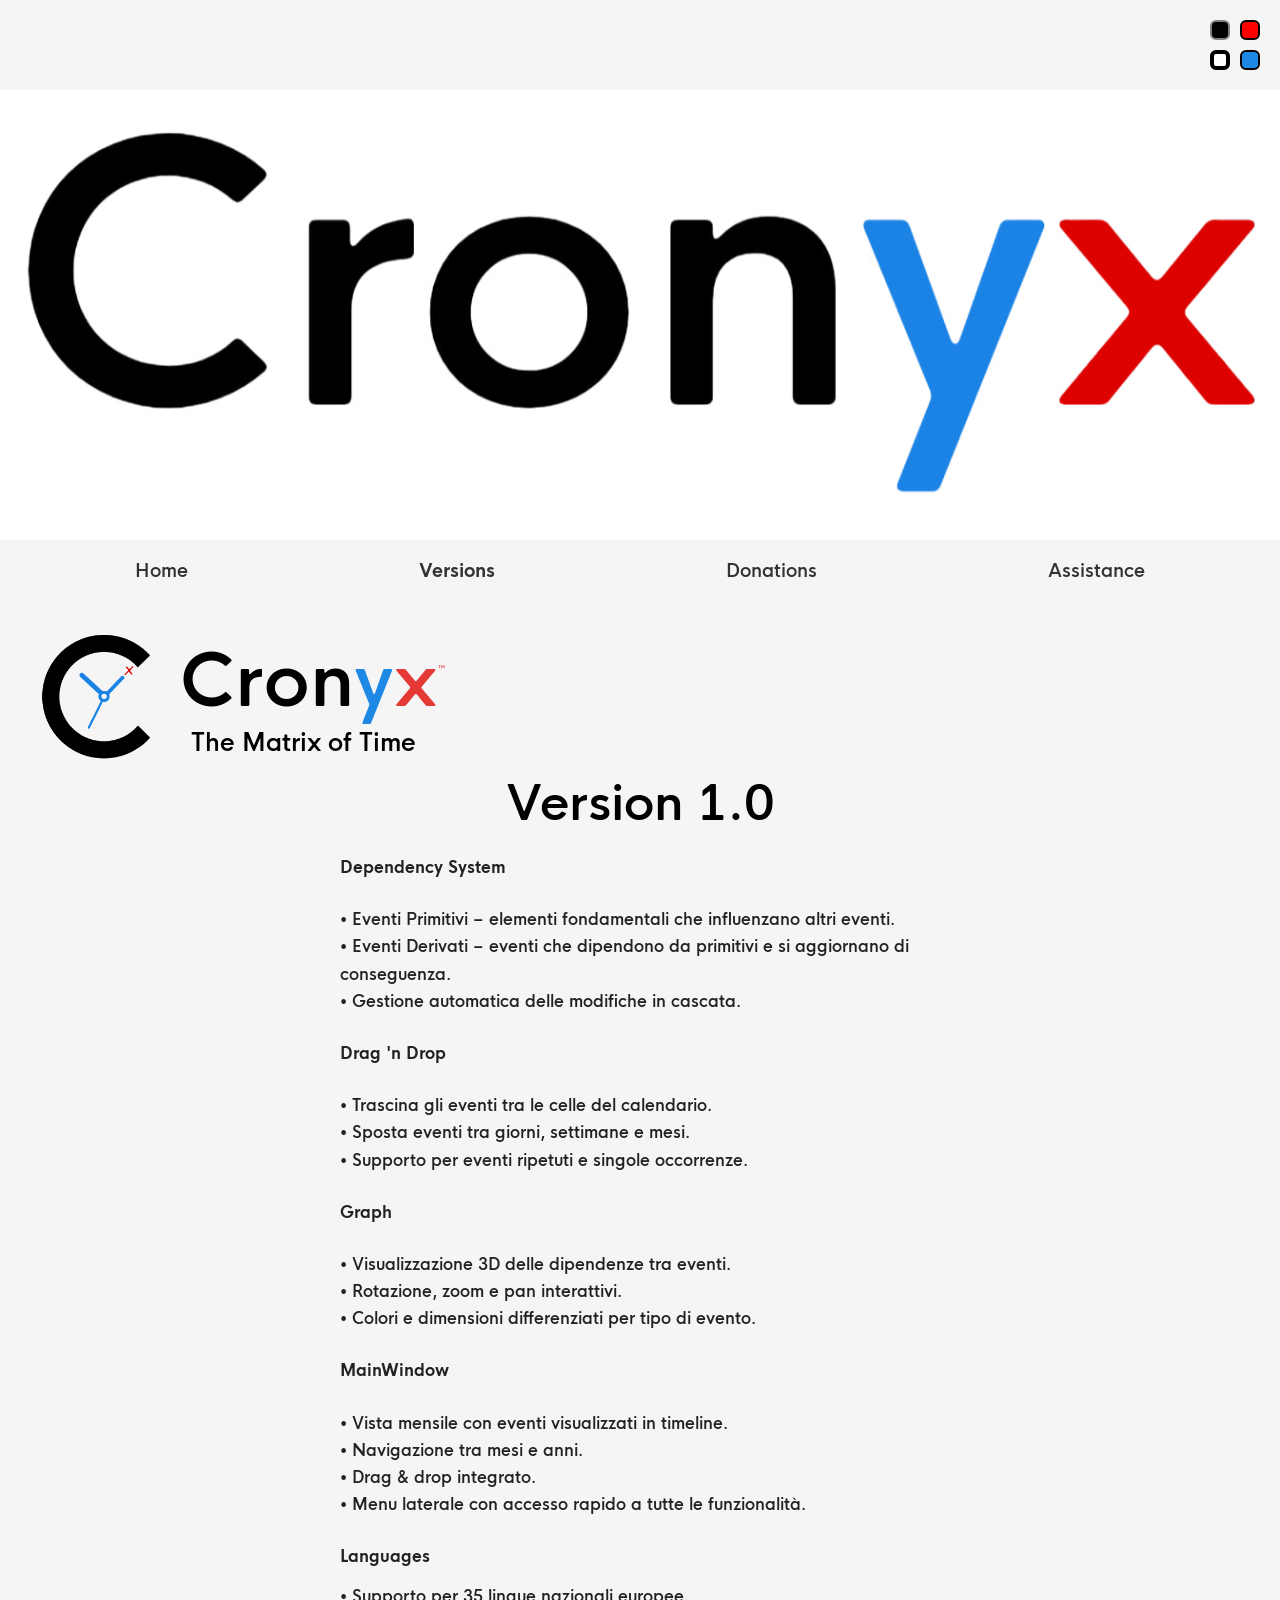
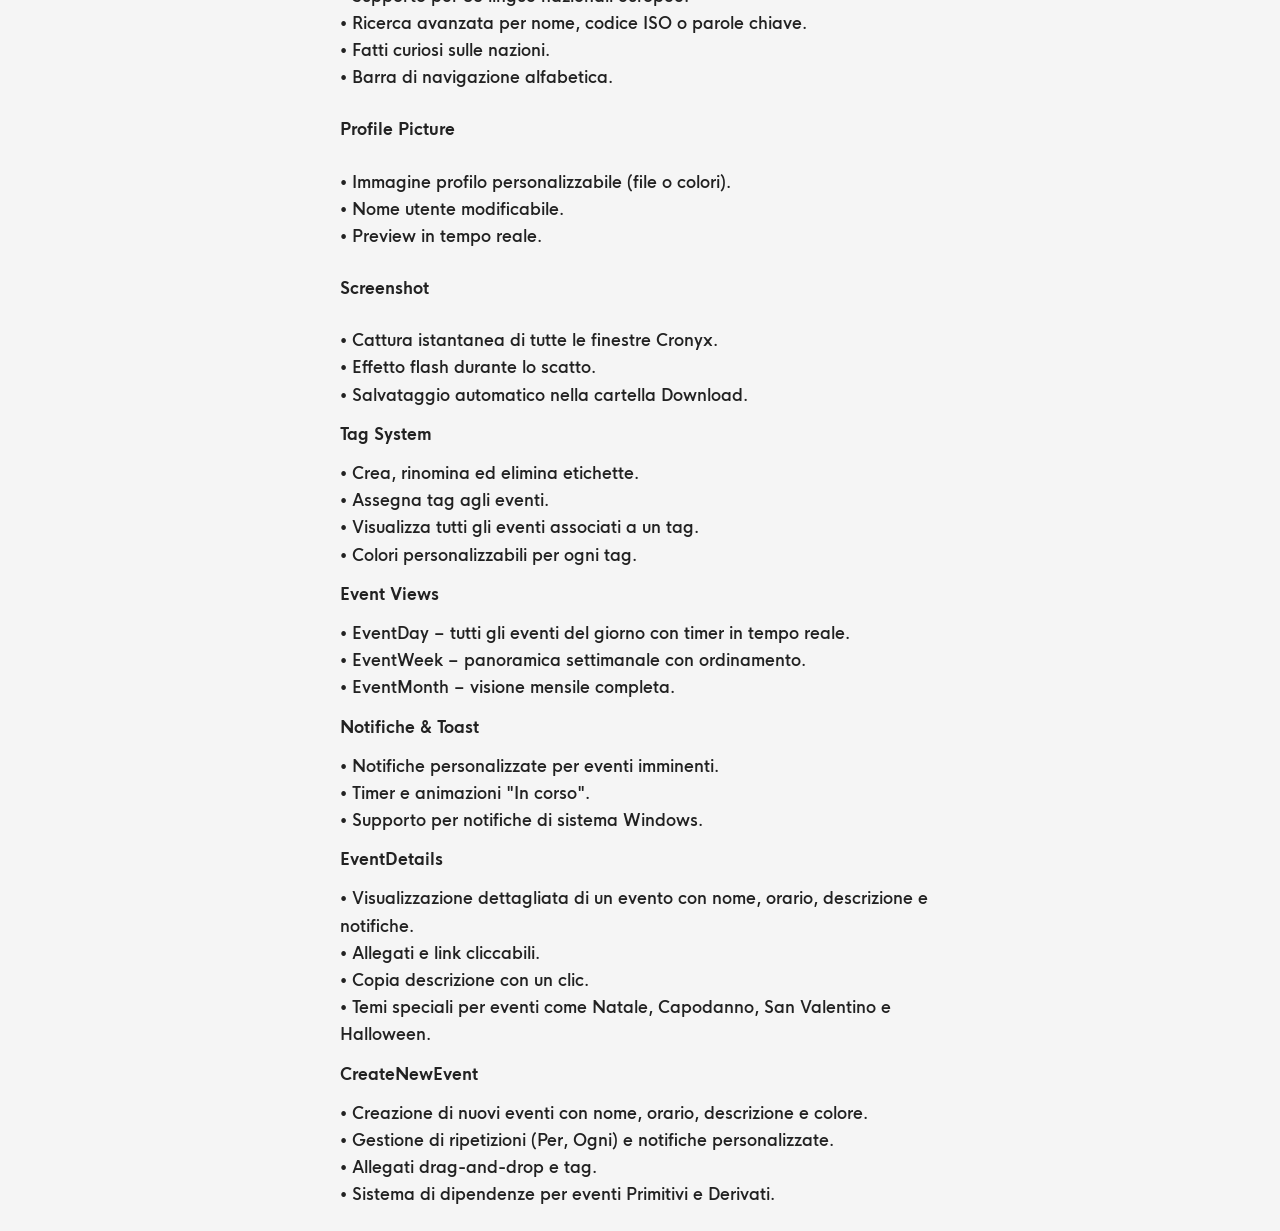
==== commit 6853e20d: "23/07/26" ====
--- a/pages/versions.html
+++ b/pages/versions.html
@@ -4,13 +4,13 @@
     <meta charset="UTF-8" />
     <meta name="viewport" content="width=device-width, initial-scale=1.0" />
     <title>Cronyx</title>
-    <link rel="stylesheet" href="/style.css"/>
+    <link rel="stylesheet" href="../style.css"/>
     <link rel="stylesheet" href="versions-style.css"/>
 </head>
 <body>
     <!-- IMMAGINE FISSA -->
     <div class="header">
-        <img src="/images/Cronyx_Logotype.png" alt="Cronyx Logotype" class="header-img" />
+        <img src="../images/Cronyx_Logotype.png" alt="Cronyx Logotype" class="header-img" />
     </div>
 
     <!-- QUADRATI FISSI -->
@@ -29,7 +29,7 @@
         </div>
 
         <div class="main-content">
-            <img src="/images/Cronyx_Logo_Trasparent.png" alt="Cronyx Logo" class="logo-img" />
+            <img src="../images/Cronyx_Logo_Trasparent.png" alt="Cronyx Logo" class="logo-img" />
             <div class="text-group">
                 <div class="logo">
                     Cron<span class="letter-y">y</span><span class="letter-x">x</span><sup class="tm">™</sup>
@@ -41,33 +41,87 @@
         <div class="coming">
             <div class="coming-intro">Version 1.0</div>
             <div class="coming-body">
-                <p class="first">Cronyx was born from a simple question :</p>
-                <p class="second">How to represent unexpected events in a calendar?</p>
-                <p class="third">Imagine you have to leave for a trip to a distant place.</p>
-                <p class="fourth">Traditional calendars show the final destination: the day of departure, the arrival time, the scheduled appointments.</p>
-                <p class="fifth">The reality, however, is different.</p>
-                <p class="sixth">Waking up, having breakfast, packing your luggage, taking transportation, dealing with traffic: these are all events that make up the same journey.</p>
-                <p class="seventh">What if one of these events should take more time than expected?</p>
-                <p class="eighth">A delay can affect everything that comes after. The arrival time changes, appointments shift, and the initial planning no longer represents the real situation.</p>
-                <p class="ninth">Cronyx is born precisely to address this issue.</p>
-                <p class="tenth">Its goal is not only to show when an event occurs, but also to represent the influence that an event has on another.</p>
-                <p class="eleventh">Because time is not just a simple line composed of isolated events.</p>
-                <p class="twelfth">It is an area full of causes and effects.</p>
-                <p class="thirteenth">And Cronyx seeks to represent it in the most natural, dynamic, and human way possible.</p>
+                <p class="first"><strong>Dependency System</strong></p>
+                <p class="second">• Eventi Primitivi – elementi fondamentali che influenzano altri eventi.<br />
+                • Eventi Derivati – eventi che dipendono da primitivi e si aggiornano di conseguenza.<br />
+                • Gestione automatica delle modifiche in cascata.</p>
+
+                <p class="third"><strong>Drag 'n Drop</strong></p>
+                <p class="fourth">• Trascina gli eventi tra le celle del calendario.<br />
+                • Sposta eventi tra giorni, settimane e mesi.<br />
+                • Supporto per eventi ripetuti e singole occorrenze.</p>
+
+                <p class="fifth"><strong>Graph</strong></p>
+                <p class="sixth">• Visualizzazione 3D delle dipendenze tra eventi.<br />
+                • Rotazione, zoom e pan interattivi.<br />
+                • Colori e dimensioni differenziati per tipo di evento.</p>
+
+                <p class="seventh"><strong>MainWindow</strong></p>
+                <p class="eighth">• Vista mensile con eventi visualizzati in timeline.<br />
+                • Navigazione tra mesi e anni.<br />
+                • Drag & drop integrato.<br />
+                • Menu laterale con accesso rapido a tutte le funzionalità.</p>
+
+                <p class="nineth"><strong>Languages</strong></p>
+                <p class="tenth">• Supporto per 35 lingue nazionali europee.<br />
+                • Ricerca avanzata per nome, codice ISO o parole chiave.<br />
+                • Fatti curiosi sulle nazioni.<br />
+                • Barra di navigazione alfabetica.</p>
+
+                <p class="eleventh"><strong>Profile Picture</strong></p>
+                <p class="twelfth">• Immagine profilo personalizzabile (file o colori).<br />
+                • Nome utente modificabile.<br />
+                • Preview in tempo reale.</p>
+
+                <p class="thirteenth"><strong>Screenshot</strong></p>
+                <p class="fourteenth">• Cattura istantanea di tutte le finestre Cronyx.<br />
+                • Effetto flash durante lo scatto.<br />
+                • Salvataggio automatico nella cartella Download.</p>
+
+                <p class="fifteenth"><strong>Tag System</strong></p>
+                <p class="sixteenth">• Crea, rinomina ed elimina etichette.<br />
+                • Assegna tag agli eventi.<br />
+                • Visualizza tutti gli eventi associati a un tag.<br />
+                • Colori personalizzabili per ogni tag.</p>
+
+                <p class="seventeenth"><strong>Event Views</strong></p>
+                <p class="eighteenth">• EventDay – tutti gli eventi del giorno con timer in tempo reale.<br />
+                • EventWeek – panoramica settimanale con ordinamento.<br />
+                • EventMonth – visione mensile completa.</p>
+
+                <p class="nineteenth"><strong>Notifiche & Toast</strong></p>
+                <p class="twentieth">• Notifiche personalizzate per eventi imminenti.<br />
+                • Timer e animazioni "In corso".<br />
+                • Supporto per notifiche di sistema Windows.</p>
+
+                <!-- NUOVE SEZIONI AGGIUNTE -->
+                <p class="twenty-first"><strong>EventDetails</strong></p>
+                <p class="twenty-second">• Visualizzazione dettagliata di un evento con nome, orario, descrizione e notifiche.<br />
+                • Allegati e link cliccabili.<br />
+                • Copia descrizione con un clic.<br />
+                • Temi speciali per eventi come Natale, Capodanno, San Valentino e Halloween.</p>
+
+                <p class="twenty-third"><strong>CreateNewEvent</strong></p>
+                <p class="twenty-fourth">• Creazione di nuovi eventi con nome, orario, descrizione e colore.<br />
+                • Gestione di ripetizioni (Per, Ogni) e notifiche personalizzate.<br />
+                • Allegati drag-and-drop e tag.<br />
+                • Sistema di dipendenze per eventi Primitivi e Derivati.</p>
             </div>
         </div>
 
         <!-- SOCIAL LOGOS -->
         <div class="social-wrapper">
-            <img src="/images/Discord_Logo.png" alt="Discord Logo" class="social-logo discord-logo"/>
-            <img src="/images/Instagram_Logo.png" alt="Instagram Logo" class="social-logo instagram-logo"/>
-            <img src="/images/YT_Logo.png" alt="YouTube Logo" class="social-logo yt-logo"/>
+            <img src="../images/Discord_Logo.png" alt="Discord Logo" class="social-logo discord-logo"/>
+            <img src="../images/Instagram_Logo.png" alt="Instagram Logo" class="social-logo instagram-logo"/>
+            <img src="../images/YT_Logo.png" alt="YouTube Logo" class="social-logo yt-logo"/>
         </div>
 
         <!-- COPYRIGHT IN FONDO ALLA PAGINA -->
         <div class="year">© 2025 Cronyx. All rights reserved.</div>
     </div>
 
+    <div class="spacer"></div>
+
     <script src="script.js"></script>
 </body>
 </html>
--- a/style.css
+++ b/style.css
@@ -1,9 +1,9 @@
 /* ============================================
-   CARICAMENTO FONT
+   CARICAMENTO FONT (percorsi relativi)
    ============================================ */
 @font-face {
     font-family: 'HK Nova';
-    src: url('../fonts/hk-nova-semibold-r.ttf') format('truetype');
+    src: url('fonts/hk-nova-semibold-r.ttf') format('truetype');
     font-weight: 600;
     font-style: normal;
     font-display: swap;
@@ -11,7 +11,7 @@
 
 @font-face {
     font-family: 'HK Nova';
-    src: url('../fonts/hk-nova-bold-r.ttf') format('truetype');
+    src: url('fonts/hk-nova-bold-r.ttf') format('truetype');
     font-weight: 700;
     font-style: normal;
     font-display: swap;
@@ -35,16 +35,14 @@
     padding: 0 20px;
     margin: 0;
     min-height: 100vh;
-    padding-bottom: 314vh;
+    padding-bottom: 314.5vh; /* desktop */
     overflow-x: hidden;
     display: flex;
     flex-direction: column;
     align-items: center;
 }
 
-/* ============================================
-   QUADRATI FISSI (alto a destra)
-   ============================================ */
+/* ===== QUADRATI FISSI ===== */
 .black-square,
 .red-square,
 .white-square,
@@ -57,21 +55,18 @@
     cursor: pointer;
     transition: border-width 0.2s ease;
 }
-
 .black-square:hover,
 .red-square:hover,
 .white-square:hover,
 .blue-square:hover {
     border-width: 3px;
 }
-
 .black-square.clicked,
 .red-square.clicked,
 .white-square.clicked,
 .blue-square.clicked {
     border-width: 4px;
 }
-
 .black-square {
     top: 20px;
     right: 50px;
@@ -97,9 +92,7 @@
     background-color: #1e88e5;
 }
 
-/* ============================================
-   HEADER – IMMAGINE FISSA
-   ============================================ */
+/* ===== HEADER – IMMAGINE FISSA ===== */
 .header {
     position: fixed;
     top: 90px;
@@ -108,7 +101,6 @@
     width: 100%;
     z-index: -10;
 }
-
 .header-img {
     width: 100%;
     height: 450px;
@@ -117,9 +109,7 @@
     transition: height 0.05s linear, opacity 0.1s ease;
 }
 
-/* ============================================
-   CONTENITORE FISSO PER IL CONTENUTO
-   ============================================ */
+/* ===== CONTENITORE FISSO ===== */
 .content-wrapper {
     position: fixed;
     left: 0;
@@ -135,9 +125,7 @@
     transition: top 0.05s linear;
 }
 
-/* ============================================
-   NAV-BAR
-   ============================================ */
+/* ===== NAV-BAR (base) ===== */
 .nav-bar {
     display: flex;
     justify-content: space-around;
@@ -147,15 +135,12 @@
     color: #333;
     margin-bottom: 40px;
 }
-
 .nav-bar span {
     cursor: default;
     transition: color 0.2s;
 }
 
-/* ============================================
-   MAIN CONTENT (logo + testo)
-   ============================================ */
+/* ===== MAIN CONTENT ===== */
 .main-content {
     display: flex;
     align-items: center;
@@ -164,27 +149,23 @@
     padding-left: 10px;
     margin-bottom: 0;
 }
-
 .logo-img {
     height: 150px;
     width: auto;
     display: block;
 }
-
 .text-group {
     display: flex;
     flex-direction: column;
     align-items: center;
     gap: 10px;
 }
-
 .logo {
     font-size: 72px;
     font-weight: 600;
     letter-spacing: 1px;
     color: black;
 }
-
 .subtitle {
     font-size: 24px;
     color: black;
@@ -193,9 +174,7 @@
     margin-top: -10px;
 }
 
-/* ============================================
-   SOCIAL LOGOS
-   ============================================ */
+/* ===== SOCIAL LOGOS ===== */
 .social-wrapper {
     display: flex;
     justify-content: center;
@@ -206,7 +185,6 @@
     padding: 0 20px;
     box-sizing: border-box;
 }
-
 .social-logo {
     height: 62.5px;
     width: auto;
@@ -214,26 +192,11 @@
     opacity: 0.9;
     transition: opacity 0.2s;
 }
-
 .social-logo:hover {
     opacity: 1;
 }
 
-/*.discord-logo {
-    /* eventuali personalizzazioni per Discord
-}*/
-
-/*.instagram-logo {
-    /* eventuali personalizzazioni per Instagram
-}*/
-
-/*.yt-logo {
-    /* eventuali personalizzazioni per YouTube
-}*/
-
-/* ============================================
-   COPYRIGHT (in basso nel wrapper)
-   ============================================ */
+/* ===== COPYRIGHT ===== */
 .year {
     font-size: 14px;
     color: #999;
@@ -243,20 +206,130 @@
     width: 100%;
 }
 
-/* ============================================
-   LETTERE COLORATE E TM
-   ============================================ */
+/* ===== LETTERE COLORATE E TM ===== */
 .letter-y {
     color: #1e88e5;
 }
 .letter-x {
     color: #e53935;
 }
-
 .tm {
     font-size: 0.125em;
     margin-left: 0;
     color: #e53935;
     position: relative;
     top: -1.0em;
+}
+
+/* ===== SPAZIATORE (nascosto su desktop) ===== */
+.spacer {
+    display: none;
+    width: 100%;
+    pointer-events: none;
+    flex-shrink: 0;
+}
+
+/* ============================================
+   RESPONSIVE – TABLET (fino a 768px)
+   ============================================ */
+@media screen and (max-width: 768px) {
+    body {
+        padding-bottom: 0;
+    }
+    .header-img {
+        height: 250px;
+    }
+    .content-wrapper {
+        top: 80px;
+        padding: 0 10px;
+    }
+    .nav-bar {
+        font-size: 14px;
+        gap: 8px;
+        flex-wrap: wrap;
+    }
+    .logo {
+        font-size: 48px;
+        letter-spacing: 0.5px;
+    }
+    .subtitle {
+        font-size: 18px;
+        margin-left: 0;
+        margin-top: -5px;
+    }
+    .logo-img {
+        height: 100px;
+    }
+    .main-content {
+        padding-left: 5px;
+    }
+    .social-logo {
+        height: 50px;
+    }
+    .social-wrapper {
+        gap: 12px;
+        margin-top: 15px;
+    }
+    .year {
+        font-size: 12px;
+        margin-top: 10px;
+        margin-bottom: 10px;
+    }
+    .spacer {
+        display: block;
+        height: 500vh; /* maggiore per garantire scroll completo */
+    }
+}
+
+/* ============================================
+   RESPONSIVE – MOBILE PICCOLO (≤ 480px)
+   ============================================ */
+@media screen and (max-width: 480px) {
+    .header-img {
+        height: 150px;
+    }
+    .content-wrapper {
+        top: 55px;
+        padding: 0 8px;
+    }
+    .nav-bar {
+        font-size: 12px;
+        gap: 4px;
+        margin-bottom: 20px;
+    }
+    .logo {
+        font-size: 32px;
+        letter-spacing: 0.3px;
+    }
+    .subtitle {
+        font-size: 16px;
+        margin-left: 0;
+        margin-top: -3px;
+    }
+    .logo-img {
+        height: 60px;
+    }
+    .main-content {
+        padding-left: 3px;
+        margin-bottom: 0;
+        align-self: center;
+    }
+    .text-group {
+        gap: 4px;
+    }
+    .social-logo {
+        height: 40px;
+    }
+    .social-wrapper {
+        gap: 10px;
+        margin-top: 10px;
+    }
+    .year {
+        font-size: 10px;
+        margin-top: 8px;
+        margin-bottom: 10px;
+    }
+    .spacer {
+        height: 400vh; /* maggiore per schermi piccoli */
+    }
 }
